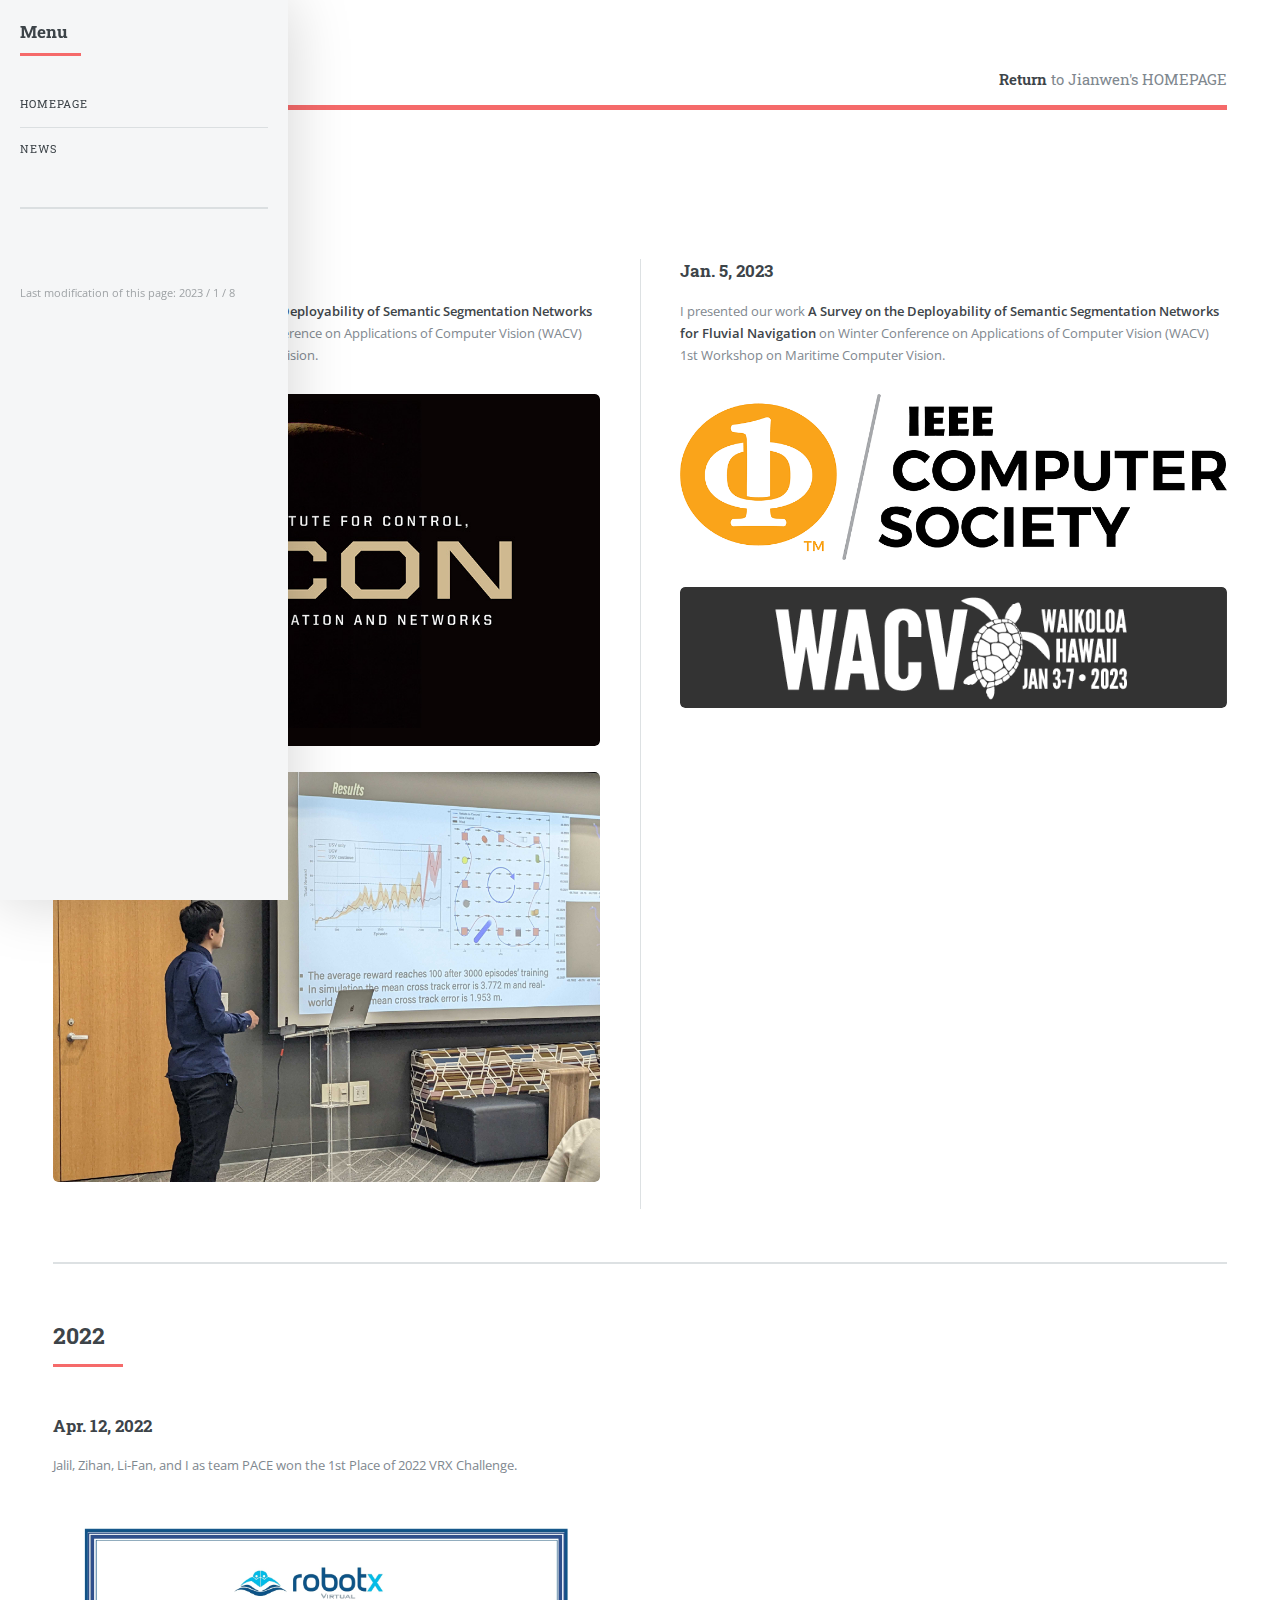
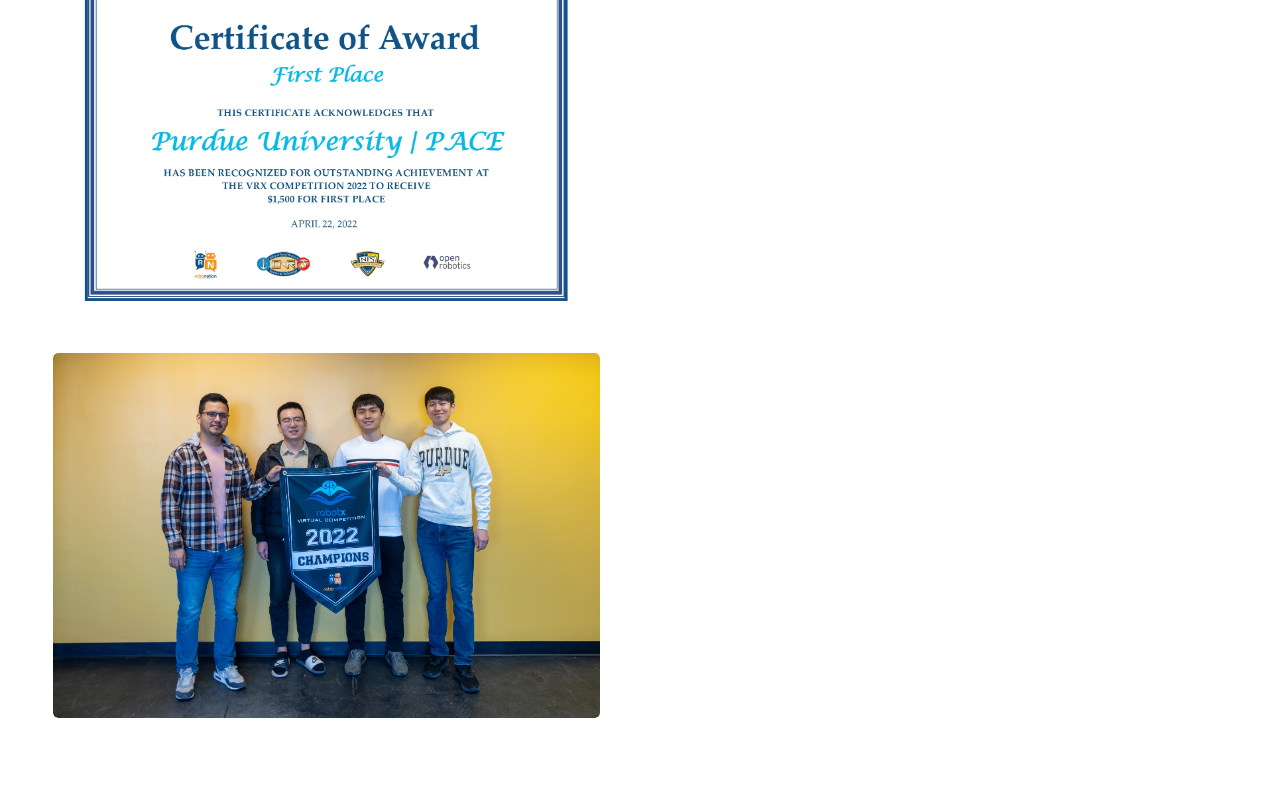
==== news.htm @ 82011226 "correct ul" ====
<!DOCTYPE html>
<html><head><meta http-equiv="Content-Type" content="text/html; charset=UTF-8">
	<!-- Global site tag (gtag.js) - Google Analytics -->
	<script>
		window.dataLayer = window.dataLayer || [];

		function gtag() {
			dataLayer.push(arguments);
		}
		gtag('js', new Date());

		gtag('config', 'UA-85426991-3');
	</script>

	<title>Jianwen Li's Recent News</title>
    <meta content="Jianwen Li" name="author">
    <meta content="Jianwen Li" name="keywords">
    <meta content="BlueGriffon wysiwyg editor" name="generator">
	<meta name="viewport" content="width=device-width, initial-scale=1, user-scalable=no">
	<link rel="stylesheet" href="Attachments/main.css">
	<link rel="stylesheet" href="Attachments/academicons.css">
	<link href="https://fonts.googleapis.com/icon?family=Material+Icons" rel="stylesheet">
	<link rel="stylesheet" href="assets/css/main.css" />
<script type="text/javascript" charset="utf-8" async="" src="Attachments/timeline.js"></script></head>

<body class="">

	<!-- Wrapper -->
	<div id="wrapper">

		<!-- Main -->
		<div id="main">
			<div class="inner">

				<!-- Header -->
				<header id="header">
					<a class="logo"><strong>RECENT NEWS</strong></a> <a align="right" href="https://lijianwen1997.github.io" class="logo"><strong>Return</strong> to Jianwen's HOMEPAGE</a>
				</header>

				<!-- Section -->
								<section>
								<header class="major">
										<h2>2023</h2>
									</header>
									<div class="posts">
										<article>
											<h3>Feb. 23, 2023</h3>
											I presented our work <strong>A Survey on the Deployability of Semantic Segmentation Networks for Fluvial Navigation</strong> on Winter Conference on Applications of Computer Vision (WACV) 1st Workshop on Maritime Computer Vision.</p>
<!--											<a href="https://www.thecvf.com/" class="image"><img src="images/cvf_.jpg" alt="" style="width:200px;height:130px;" /></a>-->
											<a href="https://www.computer.org/" class="image"><img src="images/ICON.jpg" alt="" /></a>
											<a href="https://wacv2023.thecvf.com/" class="image"><img src="images/ICON23.jpg" alt="" /></a>
										</article>

										<article>
											<h3>Jan. 5, 2023</h3>
											I presented our work <strong>A Survey on the Deployability of Semantic Segmentation Networks for Fluvial Navigation</strong> on Winter Conference on Applications of Computer Vision (WACV) 1st Workshop on Maritime Computer Vision.</p>
<!--											<a href="https://www.thecvf.com/" class="image"><img src="images/cvf_.jpg" alt="" style="width:200px;height:130px;" /></a>-->
											<a href="https://www.computer.org/" class="image"><img src="images/ieee_cs_.png" alt="" /></a>
											<a href="https://wacv2023.thecvf.com/" class="image"><img src="images/WACV_Hawaii23.png" alt="" /></a>
										</article>
								</section>
								<section>
								<header class="major">
										<h2>2022</h2>
									</header>
									<div class="posts">
										<article>
											<h3>Apr. 12, 2022</h3>
											Jalil, Zihan, Li-Fan, and I as team PACE won the 1st Place of 2022 VRX Challenge.</p>
											<a href="#" class="image"><img src="images/Certificates_VRX22.jpg" alt="" /></a>
											<a href="#" class="image"><img src="images/VRX_group.jpg" alt="" /></a>
										</article>
								</section>
			</div>
		</div>

		<!-- Sidebar -->
		<div id="sidebar">
			<div class="inner">

				<!-- Menu -->
				<nav id="menu">
					<header class="major">
						<h2>Menu</h2>
					</header>
					<ul>
						<li><a href="https://ziranw.github.io/">Homepage</a></li>
						<li><a href="https://ziranw.github.io/news.htm">News</a></li>
					</ul>
				</nav>

				<!-- Section -->
				<section>

						<!-- Footer -->
						<footer id="footer">
							<a href="https://scholar.google.com/citations?user=hdKpuOEAAAAJ&hl=en" class="icon fa-graduation-cap" style="font-size:20px;color:gray"><span class="label"></span></a>
							<a href="https://www.linkedin.com/in/ziran-wang-8522468a/" class="icon fa-linkedin-square" style="font-size:20px;color:gray"><span class="label"></span></a>
							<a href="https://github.com/ziranw" class="icon fa-github" aria-hidden="true" style="font-size:20px;color:gray"></a>
							<p class="copyright">Last modification of this page: 2023 / 1 / 8</p>
<!--							<a href="https://info.flagcounter.com/SQnO"><img src="https://s01.flagcounter.com/count2/SQnO/bg_F5F5F5/txt_7A7A7A/border_F5F5F5/columns_3/maxflags_250/viewers_Visitors+to+this+page/labels_0/pageviews_1/flags_0/percent_0/" alt="Flag Counter" border="0"></a>&lt;!&ndash; 						<hr style="width: 100%; height: 2px; color: black;">-->
<!--							<span style="float:left">-->
<!--							<a href="http://s05.flagcounter.com/more/L2X"><img src="Attachments/saved_resource" alt="Flag Counter" border="0"></a>-->
<!--							</span> &ndash;&gt;-->
						</footer>
					</div>
				</section>
			</div>
		</div>
	</div>

<!--	&lt;!&ndash; Scripts &ndash;&gt;-->
<!--	<script src="Attachments/jquery.min.js"></script>-->
<!--	<script src="Attachments/skel.min.js"></script>-->
<!--	<script src="Attachments/util.js"></script>-->
<!--	<script src="Attachments/main.js"></script>-->
<!--	<script>-->
<!--		(function(i, s, o, g, r, a, m) {-->
<!--			i['GoogleAnalyticsObject'] = r;-->
<!--			i[r] = i[r] || function() {-->
<!--				(i[r].q = i[r].q || []).push(arguments)-->
<!--			}, i[r].l = 1 * new Date();-->
<!--			a = s.createElement(o),-->
<!--				m = s.getElementsByTagName(o)[0];-->
<!--			a.async = 1;-->
<!--			a.src = g;-->
<!--			m.parentNode.insertBefore(a, m)-->
<!--		})(window, document, 'script', 'https://www.google-analytics.com/analytics.js', 'ga');-->

<!--		ga('create', 'UA-85426991-2', 'auto');-->
<!--		ga('send', 'pageview');-->
<!--	</script>-->
---- assets/css/main.css ----
@import url(fontawesome-all.min.css);
@import url("https://fonts.googleapis.com/css?family=Open+Sans:400,600,400italic,600italic|Roboto+Slab:400,700");
/*
	Editorial by HTML5 UP
	html5up.net | @ajlkn
	Free for personal and commercial use under the CCA 3.0 license (html5up.net/license)
*/
html, body, div, span, applet, object,
iframe, h1, h2, h3, h4, h5, h6, p, blockquote,
pre, a, abbr, acronym, address, big, cite,
code, del, dfn, em, img, ins, kbd, q, s, samp,
small, strike, strong, sub, sup, tt, var, b,
u, i, center, dl, dt, dd, ol, ul, li, fieldset,
form, label, legend, table, caption, tbody,
tfoot, thead, tr, th, td, article, aside,
canvas, details, embed, figure, figcaption,
footer, header, hgroup, menu, nav, output, ruby,
section, summary, time, mark, audio, video {
  margin: 0;
  padding: 0;
  border: 0;
  font-size: 100%;
  font: inherit;
  vertical-align: baseline; }

article, aside, details, figcaption, figure,
footer, header, hgroup, menu, nav, section {
  display: block; }

body {
  line-height: 1; }

ol, ul {
  list-style: none; }

blockquote, q {
  quotes: none; }
  blockquote:before, blockquote:after, q:before, q:after {
    content: '';
    content: none; }

table {
  border-collapse: collapse;
  border-spacing: 0; }

body {
  -webkit-text-size-adjust: none; }

mark {
  background-color: transparent;
  color: inherit; }

input::-moz-focus-inner {
  border: 0;
  padding: 0; }

input, select, textarea {
  -moz-appearance: none;
  -webkit-appearance: none;
  -ms-appearance: none;
  appearance: none; }

/* Basic */
@-ms-viewport {
  width: device-width; }

body {
  -ms-overflow-style: scrollbar; }

@media screen and (max-width: 480px) {
  html, body {
    min-width: 320px; } }

html {
  box-sizing: border-box; }

*, *:before, *:after {
  box-sizing: inherit; }

body {
  background: #ffffff; }
  body.is-preload *, body.is-preload *:before, body.is-preload *:after, body.is-resizing *, body.is-resizing *:before, body.is-resizing *:after {
    -moz-animation: none !important;
    -webkit-animation: none !important;
    -ms-animation: none !important;
    animation: none !important;
    -moz-transition: none !important;
    -webkit-transition: none !important;
    -ms-transition: none !important;
    transition: none !important; }

/* Type */
body, input, select, textarea {
  color: #7f888f;
  font-family: "Open Sans", sans-serif;
  font-size: 13pt;
  font-weight: 400;
  line-height: 1.65; }
  @media screen and (max-width: 1680px) {
    body, input, select, textarea {
      font-size: 11pt; } }
  @media screen and (max-width: 1280px) {
    body, input, select, textarea {
      font-size: 10pt; } }
  @media screen and (max-width: 360px) {
    body, input, select, textarea {
      font-size: 9pt; } }

a {
  -moz-transition: color 0.2s ease-in-out, border-bottom-color 0.2s ease-in-out;
  -webkit-transition: color 0.2s ease-in-out, border-bottom-color 0.2s ease-in-out;
  -ms-transition: color 0.2s ease-in-out, border-bottom-color 0.2s ease-in-out;
  transition: color 0.2s ease-in-out, border-bottom-color 0.2s ease-in-out;
  border-bottom: dotted 1px;
  color: #f56a6a;
  text-decoration: none; }
  a:hover {
    border-bottom-color: #f56a6a;
    color: #f56a6a !important; }
    a:hover strong {
      color: inherit; }

strong, b {
  color: #3d4449;
  font-weight: 600; }

em, i {
  font-style: italic; }

p {
  margin: 0 0 2em 0; }

h1, h2, h3, h4, h5, h6 {
  color: #3d4449;
  font-family: "Roboto Slab", serif;
  font-weight: 700;
  line-height: 1.5;
  margin: 0 0 1em 0; }
  h1 a, h2 a, h3 a, h4 a, h5 a, h6 a {
    color: inherit;
    text-decoration: none;
    border-bottom: 0; }

h1 {
  font-size: 4em;
  margin: 0 0 0.5em 0;
  line-height: 1.3; }

h2 {
  font-size: 1.75em; }

h3 {
  font-size: 1.25em; }

h4 {
  font-size: 1.1em; }

h5 {
  font-size: 0.9em; }

h6 {
  font-size: 0.7em; }

@media screen and (max-width: 1680px) {
  h1 {
    font-size: 3.5em; } }

@media screen and (max-width: 980px) {
  h1 {
    font-size: 3.25em; } }

@media screen and (max-width: 736px) {
  h1 {
    font-size: 2em;
    line-height: 1.4; }
  h2 {
    font-size: 1.5em; } }

sub {
  font-size: 0.8em;
  position: relative;
  top: 0.5em; }

sup {
  font-size: 0.8em;
  position: relative;
  top: -0.5em; }

blockquote {
  border-left: solid 3px rgba(210, 215, 217, 0.75);
  font-style: italic;
  margin: 0 0 2em 0;
  padding: 0.5em 0 0.5em 2em; }

code {
  background: rgba(230, 235, 237, 0.25);
  border-radius: 0.375em;
  border: solid 1px rgba(210, 215, 217, 0.75);
  font-family: "Courier New", monospace;
  font-size: 0.9em;
  margin: 0 0.25em;
  padding: 0.25em 0.65em; }

pre {
  -webkit-overflow-scrolling: touch;
  font-family: "Courier New", monospace;
  font-size: 0.9em;
  margin: 0 0 2em 0; }
  pre code {
    display: block;
    line-height: 1.75;
    padding: 1em 1.5em;
    overflow-x: auto; }

hr {
  border: 0;
  border-bottom: solid 1px rgba(210, 215, 217, 0.75);
  margin: 2em 0; }
  hr.major {
    margin: 3em 0; }

.align-left {
  text-align: left; }

.align-center {
  text-align: center; }

.align-right {
  text-align: right; }

/* Row */
.row {
  display: flex;
  flex-wrap: wrap;
  box-sizing: border-box;
  align-items: stretch; }
  .row > * {
    box-sizing: border-box; }
  .row.gtr-uniform > * > :last-child {
    margin-bottom: 0; }
  .row.aln-left {
    justify-content: flex-start; }
  .row.aln-center {
    justify-content: center; }
  .row.aln-right {
    justify-content: flex-end; }
  .row.aln-top {
    align-items: flex-start; }
  .row.aln-middle {
    align-items: center; }
  .row.aln-bottom {
    align-items: flex-end; }
  .row > .imp {
    order: -1; }
  .row > .col-1 {
    width: 8.33333%; }
  .row > .off-1 {
    margin-left: 8.33333%; }
  .row > .col-2 {
    width: 16.66667%; }
  .row > .off-2 {
    margin-left: 16.66667%; }
  .row > .col-3 {
    width: 25%; }
  .row > .off-3 {
    margin-left: 25%; }
  .row > .col-4 {
    width: 33.33333%; }
  .row > .off-4 {
    margin-left: 33.33333%; }
  .row > .col-5 {
    width: 41.66667%; }
  .row > .off-5 {
    margin-left: 41.66667%; }
  .row > .col-6 {
    width: 50%; }
  .row > .off-6 {
    margin-left: 50%; }
  .row > .col-7 {
    width: 58.33333%; }
  .row > .off-7 {
    margin-left: 58.33333%; }
  .row > .col-8 {
    width: 66.66667%; }
  .row > .off-8 {
    margin-left: 66.66667%; }
  .row > .col-9 {
    width: 75%; }
  .row > .off-9 {
    margin-left: 75%; }
  .row > .col-10 {
    width: 83.33333%; }
  .row > .off-10 {
    margin-left: 83.33333%; }
  .row > .col-11 {
    width: 91.66667%; }
  .row > .off-11 {
    margin-left: 91.66667%; }
  .row > .col-12 {
    width: 100%; }
  .row > .off-12 {
    margin-left: 100%; }
  .row.gtr-0 {
    margin-top: 0;
    margin-left: 0em; }
    .row.gtr-0 > * {
      padding: 0 0 0 0em; }
    .row.gtr-0.gtr-uniform {
      margin-top: 0em; }
      .row.gtr-0.gtr-uniform > * {
        padding-top: 0em; }
  .row.gtr-25 {
    margin-top: 0;
    margin-left: -0.375em; }
    .row.gtr-25 > * {
      padding: 0 0 0 0.375em; }
    .row.gtr-25.gtr-uniform {
      margin-top: -0.375em; }
      .row.gtr-25.gtr-uniform > * {
        padding-top: 0.375em; }
  .row.gtr-50 {
    margin-top: 0;
    margin-left: -0.75em; }
    .row.gtr-50 > * {
      padding: 0 0 0 0.75em; }
    .row.gtr-50.gtr-uniform {
      margin-top: -0.75em; }
      .row.gtr-50.gtr-uniform > * {
        padding-top: 0.75em; }
  .row {
    margin-top: 0;
    margin-left: -1.5em; }
    .row > * {
      padding: 0 0 0 1.5em; }
    .row.gtr-uniform {
      margin-top: -1.5em; }
      .row.gtr-uniform > * {
        padding-top: 1.5em; }
  .row.gtr-150 {
    margin-top: 0;
    margin-left: -2.25em; }
    .row.gtr-150 > * {
      padding: 0 0 0 2.25em; }
    .row.gtr-150.gtr-uniform {
      margin-top: -2.25em; }
      .row.gtr-150.gtr-uniform > * {
        padding-top: 2.25em; }
  .row.gtr-200 {
    margin-top: 0;
    margin-left: -3em; }
    .row.gtr-200 > * {
      padding: 0 0 0 3em; }
    .row.gtr-200.gtr-uniform {
      margin-top: -3em; }
      .row.gtr-200.gtr-uniform > * {
        padding-top: 3em; }
  @media screen and (max-width: 1680px) {
    .row {
      display: flex;
      flex-wrap: wrap;
      box-sizing: border-box;
      align-items: stretch; }
      .row > * {
        box-sizing: border-box; }
      .row.gtr-uniform > * > :last-child {
        margin-bottom: 0; }
      .row.aln-left {
        justify-content: flex-start; }
      .row.aln-center {
        justify-content: center; }
      .row.aln-right {
        justify-content: flex-end; }
      .row.aln-top {
        align-items: flex-start; }
      .row.aln-middle {
        align-items: center; }
      .row.aln-bottom {
        align-items: flex-end; }
      .row > .imp-xlarge {
        order: -1; }
      .row > .col-1-xlarge {
        width: 8.33333%; }
      .row > .off-1-xlarge {
        margin-left: 8.33333%; }
      .row > .col-2-xlarge {
        width: 16.66667%; }
      .row > .off-2-xlarge {
        margin-left: 16.66667%; }
      .row > .col-3-xlarge {
        width: 25%; }
      .row > .off-3-xlarge {
        margin-left: 25%; }
      .row > .col-4-xlarge {
        width: 33.33333%; }
      .row > .off-4-xlarge {
        margin-left: 33.33333%; }
      .row > .col-5-xlarge {
        width: 41.66667%; }
      .row > .off-5-xlarge {
        margin-left: 41.66667%; }
      .row > .col-6-xlarge {
        width: 50%; }
      .row > .off-6-xlarge {
        margin-left: 50%; }
      .row > .col-7-xlarge {
        width: 58.33333%; }
      .row > .off-7-xlarge {
        margin-left: 58.33333%; }
      .row > .col-8-xlarge {
        width: 66.66667%; }
      .row > .off-8-xlarge {
        margin-left: 66.66667%; }
      .row > .col-9-xlarge {
        width: 75%; }
      .row > .off-9-xlarge {
        margin-left: 75%; }
      .row > .col-10-xlarge {
        width: 83.33333%; }
      .row > .off-10-xlarge {
        margin-left: 83.33333%; }
      .row > .col-11-xlarge {
        width: 91.66667%; }
      .row > .off-11-xlarge {
        margin-left: 91.66667%; }
      .row > .col-12-xlarge {
        width: 100%; }
      .row > .off-12-xlarge {
        margin-left: 100%; }
      .row.gtr-0 {
        margin-top: 0;
        margin-left: 0em; }
        .row.gtr-0 > * {
          padding: 0 0 0 0em; }
        .row.gtr-0.gtr-uniform {
          margin-top: 0em; }
          .row.gtr-0.gtr-uniform > * {
            padding-top: 0em; }
      .row.gtr-25 {
        margin-top: 0;
        margin-left: -0.375em; }
        .row.gtr-25 > * {
          padding: 0 0 0 0.375em; }
        .row.gtr-25.gtr-uniform {
          margin-top: -0.375em; }
          .row.gtr-25.gtr-uniform > * {
            padding-top: 0.375em; }
      .row.gtr-50 {
        margin-top: 0;
        margin-left: -0.75em; }
        .row.gtr-50 > * {
          padding: 0 0 0 0.75em; }
        .row.gtr-50.gtr-uniform {
          margin-top: -0.75em; }
          .row.gtr-50.gtr-uniform > * {
            padding-top: 0.75em; }
      .row {
        margin-top: 0;
        margin-left: -1.5em; }
        .row > * {
          padding: 0 0 0 1.5em; }
        .row.gtr-uniform {
          margin-top: -1.5em; }
          .row.gtr-uniform > * {
            padding-top: 1.5em; }
      .row.gtr-150 {
        margin-top: 0;
        margin-left: -2.25em; }
        .row.gtr-150 > * {
          padding: 0 0 0 2.25em; }
        .row.gtr-150.gtr-uniform {
          margin-top: -2.25em; }
          .row.gtr-150.gtr-uniform > * {
            padding-top: 2.25em; }
      .row.gtr-200 {
        margin-top: 0;
        margin-left: -3em; }
        .row.gtr-200 > * {
          padding: 0 0 0 3em; }
        .row.gtr-200.gtr-uniform {
          margin-top: -3em; }
          .row.gtr-200.gtr-uniform > * {
            padding-top: 3em; } }
  @media screen and (max-width: 1280px) {
    .row {
      display: flex;
      flex-wrap: wrap;
      box-sizing: border-box;
      align-items: stretch; }
      .row > * {
        box-sizing: border-box; }
      .row.gtr-uniform > * > :last-child {
        margin-bottom: 0; }
      .row.aln-left {
        justify-content: flex-start; }
      .row.aln-center {
        justify-content: center; }
      .row.aln-right {
        justify-content: flex-end; }
      .row.aln-top {
        align-items: flex-start; }
      .row.aln-middle {
        align-items: center; }
      .row.aln-bottom {
        align-items: flex-end; }
      .row > .imp-large {
        order: -1; }
      .row > .col-1-large {
        width: 8.33333%; }
      .row > .off-1-large {
        margin-left: 8.33333%; }
      .row > .col-2-large {
        width: 16.66667%; }
      .row > .off-2-large {
        margin-left: 16.66667%; }
      .row > .col-3-large {
        width: 25%; }
      .row > .off-3-large {
        margin-left: 25%; }
      .row > .col-4-large {
        width: 33.33333%; }
      .row > .off-4-large {
        margin-left: 33.33333%; }
      .row > .col-5-large {
        width: 41.66667%; }
      .row > .off-5-large {
        margin-left: 41.66667%; }
      .row > .col-6-large {
        width: 50%; }
      .row > .off-6-large {
        margin-left: 50%; }
      .row > .col-7-large {
        width: 58.33333%; }
      .row > .off-7-large {
        margin-left: 58.33333%; }
      .row > .col-8-large {
        width: 66.66667%; }
      .row > .off-8-large {
        margin-left: 66.66667%; }
      .row > .col-9-large {
        width: 75%; }
      .row > .off-9-large {
        margin-left: 75%; }
      .row > .col-10-large {
        width: 83.33333%; }
      .row > .off-10-large {
        margin-left: 83.33333%; }
      .row > .col-11-large {
        width: 91.66667%; }
      .row > .off-11-large {
        margin-left: 91.66667%; }
      .row > .col-12-large {
        width: 100%; }
      .row > .off-12-large {
        margin-left: 100%; }
      .row.gtr-0 {
        margin-top: 0;
        margin-left: 0em; }
        .row.gtr-0 > * {
          padding: 0 0 0 0em; }
        .row.gtr-0.gtr-uniform {
          margin-top: 0em; }
          .row.gtr-0.gtr-uniform > * {
            padding-top: 0em; }
      .row.gtr-25 {
        margin-top: 0;
        margin-left: -0.375em; }
        .row.gtr-25 > * {
          padding: 0 0 0 0.375em; }
        .row.gtr-25.gtr-uniform {
          margin-top: -0.375em; }
          .row.gtr-25.gtr-uniform > * {
            padding-top: 0.375em; }
      .row.gtr-50 {
        margin-top: 0;
        margin-left: -0.75em; }
        .row.gtr-50 > * {
          padding: 0 0 0 0.75em; }
        .row.gtr-50.gtr-uniform {
          margin-top: -0.75em; }
          .row.gtr-50.gtr-uniform > * {
            padding-top: 0.75em; }
      .row {
        margin-top: 0;
        margin-left: -1.5em; }
        .row > * {
          padding: 0 0 0 1.5em; }
        .row.gtr-uniform {
          margin-top: -1.5em; }
          .row.gtr-uniform > * {
            padding-top: 1.5em; }
      .row.gtr-150 {
        margin-top: 0;
        margin-left: -2.25em; }
        .row.gtr-150 > * {
          padding: 0 0 0 2.25em; }
        .row.gtr-150.gtr-uniform {
          margin-top: -2.25em; }
          .row.gtr-150.gtr-uniform > * {
            padding-top: 2.25em; }
      .row.gtr-200 {
        margin-top: 0;
        margin-left: -3em; }
        .row.gtr-200 > * {
          padding: 0 0 0 3em; }
        .row.gtr-200.gtr-uniform {
          margin-top: -3em; }
          .row.gtr-200.gtr-uniform > * {
            padding-top: 3em; } }
  @media screen and (max-width: 980px) {
    .row {
      display: flex;
      flex-wrap: wrap;
      box-sizing: border-box;
      align-items: stretch; }
      .row > * {
        box-sizing: border-box; }
      .row.gtr-uniform > * > :last-child {
        margin-bottom: 0; }
      .row.aln-left {
        justify-content: flex-start; }
      .row.aln-center {
        justify-content: center; }
      .row.aln-right {
        justify-content: flex-end; }
      .row.aln-top {
        align-items: flex-start; }
      .row.aln-middle {
        align-items: center; }
      .row.aln-bottom {
        align-items: flex-end; }
      .row > .imp-medium {
        order: -1; }
      .row > .col-1-medium {
        width: 8.33333%; }
      .row > .off-1-medium {
        margin-left: 8.33333%; }
      .row > .col-2-medium {
        width: 16.66667%; }
      .row > .off-2-medium {
        margin-left: 16.66667%; }
      .row > .col-3-medium {
        width: 25%; }
      .row > .off-3-medium {
        margin-left: 25%; }
      .row > .col-4-medium {
        width: 33.33333%; }
      .row > .off-4-medium {
        margin-left: 33.33333%; }
      .row > .col-5-medium {
        width: 41.66667%; }
      .row > .off-5-medium {
        margin-left: 41.66667%; }
      .row > .col-6-medium {
        width: 50%; }
      .row > .off-6-medium {
        margin-left: 50%; }
      .row > .col-7-medium {
        width: 58.33333%; }
      .row > .off-7-medium {
        margin-left: 58.33333%; }
      .row > .col-8-medium {
        width: 66.66667%; }
      .row > .off-8-medium {
        margin-left: 66.66667%; }
      .row > .col-9-medium {
        width: 75%; }
      .row > .off-9-medium {
        margin-left: 75%; }
      .row > .col-10-medium {
        width: 83.33333%; }
      .row > .off-10-medium {
        margin-left: 83.33333%; }
      .row > .col-11-medium {
        width: 91.66667%; }
      .row > .off-11-medium {
        margin-left: 91.66667%; }
      .row > .col-12-medium {
        width: 100%; }
      .row > .off-12-medium {
        margin-left: 100%; }
      .row.gtr-0 {
        margin-top: 0;
        margin-left: 0em; }
        .row.gtr-0 > * {
          padding: 0 0 0 0em; }
        .row.gtr-0.gtr-uniform {
          margin-top: 0em; }
          .row.gtr-0.gtr-uniform > * {
            padding-top: 0em; }
      .row.gtr-25 {
        margin-top: 0;
        margin-left: -0.375em; }
        .row.gtr-25 > * {
          padding: 0 0 0 0.375em; }
        .row.gtr-25.gtr-uniform {
          margin-top: -0.375em; }
          .row.gtr-25.gtr-uniform > * {
            padding-top: 0.375em; }
      .row.gtr-50 {
        margin-top: 0;
        margin-left: -0.75em; }
        .row.gtr-50 > * {
          padding: 0 0 0 0.75em; }
        .row.gtr-50.gtr-uniform {
          margin-top: -0.75em; }
          .row.gtr-50.gtr-uniform > * {
            padding-top: 0.75em; }
      .row {
        margin-top: 0;
        margin-left: -1.5em; }
        .row > * {
          padding: 0 0 0 1.5em; }
        .row.gtr-uniform {
          margin-top: -1.5em; }
          .row.gtr-uniform > * {
            padding-top: 1.5em; }
      .row.gtr-150 {
        margin-top: 0;
        margin-left: -2.25em; }
        .row.gtr-150 > * {
          padding: 0 0 0 2.25em; }
        .row.gtr-150.gtr-uniform {
          margin-top: -2.25em; }
          .row.gtr-150.gtr-uniform > * {
            padding-top: 2.25em; }
      .row.gtr-200 {
        margin-top: 0;
        margin-left: -3em; }
        .row.gtr-200 > * {
          padding: 0 0 0 3em; }
        .row.gtr-200.gtr-uniform {
          margin-top: -3em; }
          .row.gtr-200.gtr-uniform > * {
            padding-top: 3em; } }
  @media screen and (max-width: 736px) {
    .row {
      display: flex;
      flex-wrap: wrap;
      box-sizing: border-box;
      align-items: stretch; }
      .row > * {
        box-sizing: border-box; }
      .row.gtr-uniform > * > :last-child {
        margin-bottom: 0; }
      .row.aln-left {
        justify-content: flex-start; }
      .row.aln-center {
        justify-content: center; }
      .row.aln-right {
        justify-content: flex-end; }
      .row.aln-top {
        align-items: flex-start; }
      .row.aln-middle {
        align-items: center; }
      .row.aln-bottom {
        align-items: flex-end; }
      .row > .imp-small {
        order: -1; }
      .row > .col-1-small {
        width: 8.33333%; }
      .row > .off-1-small {
        margin-left: 8.33333%; }
      .row > .col-2-small {
        width: 16.66667%; }
      .row > .off-2-small {
        margin-left: 16.66667%; }
      .row > .col-3-small {
        width: 25%; }
      .row > .off-3-small {
        margin-left: 25%; }
      .row > .col-4-small {
        width: 33.33333%; }
      .row > .off-4-small {
        margin-left: 33.33333%; }
      .row > .col-5-small {
        width: 41.66667%; }
      .row > .off-5-small {
        margin-left: 41.66667%; }
      .row > .col-6-small {
        width: 50%; }
      .row > .off-6-small {
        margin-left: 50%; }
      .row > .col-7-small {
        width: 58.33333%; }
      .row > .off-7-small {
        margin-left: 58.33333%; }
      .row > .col-8-small {
        width: 66.66667%; }
      .row > .off-8-small {
        margin-left: 66.66667%; }
      .row > .col-9-small {
        width: 75%; }
      .row > .off-9-small {
        margin-left: 75%; }
      .row > .col-10-small {
        width: 83.33333%; }
      .row > .off-10-small {
        margin-left: 83.33333%; }
      .row > .col-11-small {
        width: 91.66667%; }
      .row > .off-11-small {
        margin-left: 91.66667%; }
      .row > .col-12-small {
        width: 100%; }
      .row > .off-12-small {
        margin-left: 100%; }
      .row.gtr-0 {
        margin-top: 0;
        margin-left: 0em; }
        .row.gtr-0 > * {
          padding: 0 0 0 0em; }
        .row.gtr-0.gtr-uniform {
          margin-top: 0em; }
          .row.gtr-0.gtr-uniform > * {
            padding-top: 0em; }
      .row.gtr-25 {
        margin-top: 0;
        margin-left: -0.375em; }
        .row.gtr-25 > * {
          padding: 0 0 0 0.375em; }
        .row.gtr-25.gtr-uniform {
          margin-top: -0.375em; }
          .row.gtr-25.gtr-uniform > * {
            padding-top: 0.375em; }
      .row.gtr-50 {
        margin-top: 0;
        margin-left: -0.75em; }
        .row.gtr-50 > * {
          padding: 0 0 0 0.75em; }
        .row.gtr-50.gtr-uniform {
          margin-top: -0.75em; }
          .row.gtr-50.gtr-uniform > * {
            padding-top: 0.75em; }
      .row {
        margin-top: 0;
        margin-left: -1.5em; }
        .row > * {
          padding: 0 0 0 1.5em; }
        .row.gtr-uniform {
          margin-top: -1.5em; }
          .row.gtr-uniform > * {
            padding-top: 1.5em; }
      .row.gtr-150 {
        margin-top: 0;
        margin-left: -2.25em; }
        .row.gtr-150 > * {
          padding: 0 0 0 2.25em; }
        .row.gtr-150.gtr-uniform {
          margin-top: -2.25em; }
          .row.gtr-150.gtr-uniform > * {
            padding-top: 2.25em; }
      .row.gtr-200 {
        margin-top: 0;
        margin-left: -3em; }
        .row.gtr-200 > * {
          padding: 0 0 0 3em; }
        .row.gtr-200.gtr-uniform {
          margin-top: -3em; }
          .row.gtr-200.gtr-uniform > * {
            padding-top: 3em; } }
  @media screen and (max-width: 480px) {
    .row {
      display: flex;
      flex-wrap: wrap;
      box-sizing: border-box;
      align-items: stretch; }
      .row > * {
        box-sizing: border-box; }
      .row.gtr-uniform > * > :last-child {
        margin-bottom: 0; }
      .row.aln-left {
        justify-content: flex-start; }
      .row.aln-center {
        justify-content: center; }
      .row.aln-right {
        justify-content: flex-end; }
      .row.aln-top {
        align-items: flex-start; }
      .row.aln-middle {
        align-items: center; }
      .row.aln-bottom {
        align-items: flex-end; }
      .row > .imp-xsmall {
        order: -1; }
      .row > .col-1-xsmall {
        width: 8.33333%; }
      .row > .off-1-xsmall {
        margin-left: 8.33333%; }
      .row > .col-2-xsmall {
        width: 16.66667%; }
      .row > .off-2-xsmall {
        margin-left: 16.66667%; }
      .row > .col-3-xsmall {
        width: 25%; }
      .row > .off-3-xsmall {
        margin-left: 25%; }
      .row > .col-4-xsmall {
        width: 33.33333%; }
      .row > .off-4-xsmall {
        margin-left: 33.33333%; }
      .row > .col-5-xsmall {
        width: 41.66667%; }
      .row > .off-5-xsmall {
        margin-left: 41.66667%; }
      .row > .col-6-xsmall {
        width: 50%; }
      .row > .off-6-xsmall {
        margin-left: 50%; }
      .row > .col-7-xsmall {
        width: 58.33333%; }
      .row > .off-7-xsmall {
        margin-left: 58.33333%; }
      .row > .col-8-xsmall {
        width: 66.66667%; }
      .row > .off-8-xsmall {
        margin-left: 66.66667%; }
      .row > .col-9-xsmall {
        width: 75%; }
      .row > .off-9-xsmall {
        margin-left: 75%; }
      .row > .col-10-xsmall {
        width: 83.33333%; }
      .row > .off-10-xsmall {
        margin-left: 83.33333%; }
      .row > .col-11-xsmall {
        width: 91.66667%; }
      .row > .off-11-xsmall {
        margin-left: 91.66667%; }
      .row > .col-12-xsmall {
        width: 100%; }
      .row > .off-12-xsmall {
        margin-left: 100%; }
      .row.gtr-0 {
        margin-top: 0;
        margin-left: 0em; }
        .row.gtr-0 > * {
          padding: 0 0 0 0em; }
        .row.gtr-0.gtr-uniform {
          margin-top: 0em; }
          .row.gtr-0.gtr-uniform > * {
            padding-top: 0em; }
      .row.gtr-25 {
        margin-top: 0;
        margin-left: -0.375em; }
        .row.gtr-25 > * {
          padding: 0 0 0 0.375em; }
        .row.gtr-25.gtr-uniform {
          margin-top: -0.375em; }
          .row.gtr-25.gtr-uniform > * {
            padding-top: 0.375em; }
      .row.gtr-50 {
        margin-top: 0;
        margin-left: -0.75em; }
        .row.gtr-50 > * {
          padding: 0 0 0 0.75em; }
        .row.gtr-50.gtr-uniform {
          margin-top: -0.75em; }
          .row.gtr-50.gtr-uniform > * {
            padding-top: 0.75em; }
      .row {
        margin-top: 0;
        margin-left: -1.5em; }
        .row > * {
          padding: 0 0 0 1.5em; }
        .row.gtr-uniform {
          margin-top: -1.5em; }
          .row.gtr-uniform > * {
            padding-top: 1.5em; }
      .row.gtr-150 {
        margin-top: 0;
        margin-left: -2.25em; }
        .row.gtr-150 > * {
          padding: 0 0 0 2.25em; }
        .row.gtr-150.gtr-uniform {
          margin-top: -2.25em; }
          .row.gtr-150.gtr-uniform > * {
            padding-top: 2.25em; }
      .row.gtr-200 {
        margin-top: 0;
        margin-left: -3em; }
        .row.gtr-200 > * {
          padding: 0 0 0 3em; }
        .row.gtr-200.gtr-uniform {
          margin-top: -3em; }
          .row.gtr-200.gtr-uniform > * {
            padding-top: 3em; } }

/* Section/Article */
section.special, article.special {
  text-align: center; }

header p {
  font-family: "Roboto Slab", serif;
  font-size: 1em;
  font-weight: 400;
  letter-spacing: 0.075em;
  margin-top: -0.5em;
  text-transform: uppercase; }

header.major > :last-child {
  border-bottom: solid 3px #f56a6a;
  display: inline-block;
  margin: 0 0 2em 0;
  padding: 0 0.75em 0.5em 0; }

header.main > :last-child {
  margin: 0 0 1em 0; }

/* Form */
form {
  margin: 0 0 2em 0; }

label {
  color: #3d4449;
  display: block;
  font-size: 0.9em;
  font-weight: 600;
  margin: 0 0 1em 0; }

input[type="text"],
input[type="password"],
input[type="email"],
input[type="tel"],
input[type="search"],
input[type="url"],
select,
textarea {
  -moz-appearance: none;
  -webkit-appearance: none;
  -ms-appearance: none;
  appearance: none;
  background: #ffffff;
  border-radius: 0.375em;
  border: none;
  border: solid 1px rgba(210, 215, 217, 0.75);
  color: inherit;
  display: block;
  outline: 0;
  padding: 0 1em;
  text-decoration: none;
  width: 100%; }
  input[type="text"]:invalid,
  input[type="password"]:invalid,
  input[type="email"]:invalid,
  input[type="tel"]:invalid,
  input[type="search"]:invalid,
  input[type="url"]:invalid,
  select:invalid,
  textarea:invalid {
    box-shadow: none; }
  input[type="text"]:focus,
  input[type="password"]:focus,
  input[type="email"]:focus,
  input[type="tel"]:focus,
  input[type="search"]:focus,
  input[type="url"]:focus,
  select:focus,
  textarea:focus {
    border-color: #f56a6a;
    box-shadow: 0 0 0 1px #f56a6a; }

select {
  background-image: url("data:image/svg+xml;charset=utf8,%3Csvg xmlns='http://www.w3.org/2000/svg' width='40' height='40' preserveAspectRatio='none' viewBox='0 0 40 40'%3E%3Cpath d='M9.4,12.3l10.4,10.4l10.4-10.4c0.2-0.2,0.5-0.4,0.9-0.4c0.3,0,0.6,0.1,0.9,0.4l3.3,3.3c0.2,0.2,0.4,0.5,0.4,0.9 c0,0.4-0.1,0.6-0.4,0.9L20.7,31.9c-0.2,0.2-0.5,0.4-0.9,0.4c-0.3,0-0.6-0.1-0.9-0.4L4.3,17.3c-0.2-0.2-0.4-0.5-0.4-0.9 c0-0.4,0.1-0.6,0.4-0.9l3.3-3.3c0.2-0.2,0.5-0.4,0.9-0.4S9.1,12.1,9.4,12.3z' fill='rgba(210, 215, 217, 0.75)' /%3E%3C/svg%3E");
  background-size: 1.25em;
  background-repeat: no-repeat;
  background-position: calc(100% - 1em) center;
  height: 2.75em;
  padding-right: 2.75em;
  text-overflow: ellipsis; }
  select option {
    color: #3d4449;
    background: #ffffff; }
  select:focus::-ms-value {
    background-color: transparent; }
  select::-ms-expand {
    display: none; }

input[type="text"],
input[type="password"],
input[type="email"],
input[type="tel"],
input[type="search"],
input[type="url"],
select {
  height: 2.75em; }

textarea {
  padding: 0.75em 1em; }

input[type="checkbox"],
input[type="radio"] {
  -moz-appearance: none;
  -webkit-appearance: none;
  -ms-appearance: none;
  appearance: none;
  display: block;
  float: left;
  margin-right: -2em;
  opacity: 0;
  width: 1em;
  z-index: -1; }
  input[type="checkbox"] + label,
  input[type="radio"] + label {
    text-decoration: none;
    color: #7f888f;
    cursor: pointer;
    display: inline-block;
    font-size: 1em;
    font-weight: 400;
    padding-left: 2.4em;
    padding-right: 0.75em;
    position: relative; }
    input[type="checkbox"] + label:before,
    input[type="radio"] + label:before {
      -moz-osx-font-smoothing: grayscale;
      -webkit-font-smoothing: antialiased;
      display: inline-block;
      font-style: normal;
      font-variant: normal;
      text-rendering: auto;
      line-height: 1;
      text-transform: none !important;
      font-family: 'Font Awesome 5 Free';
      font-weight: 900; }
    input[type="checkbox"] + label:before,
    input[type="radio"] + label:before {
      background: #ffffff;
      border-radius: 0.375em;
      border: solid 1px rgba(210, 215, 217, 0.75);
      content: '';
      display: inline-block;
      font-size: 0.8em;
      height: 2.0625em;
      left: 0;
      line-height: 2.0625em;
      position: absolute;
      text-align: center;
      top: 0;
      width: 2.0625em; }
  input[type="checkbox"]:checked + label:before,
  input[type="radio"]:checked + label:before {
    background: #3d4449;
    border-color: #3d4449;
    color: #ffffff;
    content: '\f00c'; }
  input[type="checkbox"]:focus + label:before,
  input[type="radio"]:focus + label:before {
    border-color: #f56a6a;
    box-shadow: 0 0 0 1px #f56a6a; }

input[type="checkbox"] + label:before {
  border-radius: 0.375em; }

input[type="radio"] + label:before {
  border-radius: 100%; }

::-webkit-input-placeholder {
  color: #9fa3a6 !important;
  opacity: 1.0; }

:-moz-placeholder {
  color: #9fa3a6 !important;
  opacity: 1.0; }

::-moz-placeholder {
  color: #9fa3a6 !important;
  opacity: 1.0; }

:-ms-input-placeholder {
  color: #9fa3a6 !important;
  opacity: 1.0; }

/* Box */
.box {
  border-radius: 0.375em;
  border: solid 1px rgba(210, 215, 217, 0.75);
  margin-bottom: 2em;
  padding: 1.5em; }
  .box > :last-child,
  .box > :last-child > :last-child,
  .box > :last-child > :last-child > :last-child {
    margin-bottom: 0; }
  .box.alt {
    border: 0;
    border-radius: 0;
    padding: 0; }

/* Icon */
.icon {
  text-decoration: none;
  border-bottom: none;
  position: relative; }
  .icon:before {
    -moz-osx-font-smoothing: grayscale;
    -webkit-font-smoothing: antialiased;
    display: inline-block;
    font-style: normal;
    font-variant: normal;
    text-rendering: auto;
    line-height: 1;
    text-transform: none !important;
    font-family: 'Font Awesome 5 Free';
    font-weight: 400; }
  .icon > .label {
    display: none; }
  .icon:before {
    line-height: inherit; }
  .icon.solid:before {
    font-weight: 900; }
  .icon.brands:before {
    font-family: 'Font Awesome 5 Brands'; }

/* Image */
.image {
  border-radius: 0.375em;
  border: 0;
  display: inline-block;
  position: relative; }
  .image img {
    border-radius: 0.375em;
    display: block; }
  .image.left, .image.right {
    max-width: 40%; }
    .image.left img, .image.right img {
      width: 100%; }
  .image.left {
    float: left;
    padding: 0 1.5em 1em 0;
    top: 0.25em; }
  .image.right {
    float: right;
    padding: 0 0 1em 1.5em;
    top: 0.25em; }
  .image.fit {
    display: block;
    margin: 0 0 2em 0;
    width: 100%; }
    .image.fit img {
      width: 100%; }
  .image.main {
    display: block;
    margin: 0 0 3em 0;
    width: 100%; }
    .image.main img {
      width: 100%; }

a.image {
  overflow: hidden; }
  a.image img {
    -moz-transition: -moz-transform 0.2s ease;
    -webkit-transition: -webkit-transform 0.2s ease;
    -ms-transition: -ms-transform 0.2s ease;
    transition: transform 0.2s ease; }
  a.image:hover img {
    -moz-transform: scale(1.075);
    -webkit-transform: scale(1.075);
    -ms-transform: scale(1.075);
    transform: scale(1.075); }

/* List */
ol {
  list-style: decimal;
  margin: 0 0 2em 0;
  padding-left: 1.25em; }
  ol li {
    padding-left: 0.25em; }

ul {
  list-style: disc;
  margin: 0 0 2em 0;
  padding-left: 1em; }
  ul li {
    padding-left: 0.5em; }
  ul.alt {
    list-style: none;
    padding-left: 0; }
    ul.alt li {
      border-top: solid 1px rgba(210, 215, 217, 0.75);
      padding: 0.5em 0; }
      ul.alt li:first-child {
        border-top: 0;
        padding-top: 0; }

dl {
  margin: 0 0 2em 0; }
  dl dt {
    display: block;
    font-weight: 600;
    margin: 0 0 1em 0; }
  dl dd {
    margin-left: 2em; }

/* Actions */
ul.actions {
  display: -moz-flex;
  display: -webkit-flex;
  display: -ms-flex;
  display: flex;
  cursor: default;
  list-style: none;
  margin-left: -1em;
  padding-left: 0; }
  ul.actions li {
    padding: 0 0 0 1em;
    vertical-align: middle; }
  ul.actions.special {
    -moz-justify-content: center;
    -webkit-justify-content: center;
    -ms-justify-content: center;
    justify-content: center;
    width: 100%;
    margin-left: 0; }
    ul.actions.special li:first-child {
      padding-left: 0; }
  ul.actions.stacked {
    -moz-flex-direction: column;
    -webkit-flex-direction: column;
    -ms-flex-direction: column;
    flex-direction: column;
    margin-left: 0; }
    ul.actions.stacked li {
      padding: 1.3em 0 0 0; }
      ul.actions.stacked li:first-child {
        padding-top: 0; }
  ul.actions.fit {
    width: calc(100% + 1em); }
    ul.actions.fit li {
      -moz-flex-grow: 1;
      -webkit-flex-grow: 1;
      -ms-flex-grow: 1;
      flex-grow: 1;
      -moz-flex-shrink: 1;
      -webkit-flex-shrink: 1;
      -ms-flex-shrink: 1;
      flex-shrink: 1;
      width: 100%; }
      ul.actions.fit li > * {
        width: 100%; }
    ul.actions.fit.stacked {
      width: 100%; }

/* Icons */
ul.icons {
  cursor: default;
  list-style: none;
  padding-left: 0; }
  ul.icons li {
    display: inline-block;
    padding: 0 1em 0 0; }
    ul.icons li:last-child {
      padding-right: 0; }
    ul.icons li .icon {
      color: inherit; }
      ul.icons li .icon:before {
        font-size: 1.25em; }

/* Contact */
ul.contact {
  list-style: none;
  padding: 0; }
  ul.contact li {
    text-decoration: none;
    border-top: solid 1px rgba(210, 215, 217, 0.75);
    margin: 1.5em 0 0 0;
    padding: 1.5em 0 0 3em;
    position: relative; }
    ul.contact li:before {
      -moz-osx-font-smoothing: grayscale;
      -webkit-font-smoothing: antialiased;
      display: inline-block;
      font-style: normal;
      font-variant: normal;
      text-rendering: auto;
      line-height: 1;
      text-transform: none !important;
      font-family: 'Font Awesome 5 Free';
      font-weight: 400; }
    ul.contact li:before {
      color: #f56a6a;
      display: inline-block;
      font-size: 1.5em;
      height: 1.125em;
      left: 0;
      line-height: 1.125em;
      position: absolute;
      text-align: center;
      top: 1em;
      width: 1.5em; }
    ul.contact li:first-child {
      border-top: 0;
      margin-top: 0;
      padding-top: 0; }
      ul.contact li:first-child:before {
        top: 0; }
    ul.contact li a {
      color: inherit; }

/* Pagination */
ul.pagination {
  cursor: default;
  list-style: none;
  padding-left: 0; }
  ul.pagination li {
    display: inline-block;
    padding-left: 0;
    vertical-align: middle; }
    ul.pagination li > .page {
      -moz-transition: background-color 0.2s ease-in-out, color 0.2s ease-in-out;
      -webkit-transition: background-color 0.2s ease-in-out, color 0.2s ease-in-out;
      -ms-transition: background-color 0.2s ease-in-out, color 0.2s ease-in-out;
      transition: background-color 0.2s ease-in-out, color 0.2s ease-in-out;
      border-bottom: 0;
      border-radius: 0.375em;
      display: inline-block;
      font-size: 0.8em;
      font-weight: 600;
      height: 2em;
      line-height: 2em;
      margin: 0 0.125em;
      min-width: 2em;
      padding: 0 0.5em;
      text-align: center; }
      ul.pagination li > .page.active {
        background-color: #f56a6a;
        color: #ffffff !important; }
        ul.pagination li > .page.active:hover {
          background-color: #f67878; }
        ul.pagination li > .page.active:active {
          background-color: #f45c5c; }
    ul.pagination li:first-child {
      padding-right: 0.75em; }
    ul.pagination li:last-child {
      padding-left: 0.75em; }
  @media screen and (max-width: 480px) {
    ul.pagination li:nth-child(n+2):nth-last-child(n+2) {
      display: none; }
    ul.pagination li:first-child {
      padding-right: 0; } }

/* Table */
.table-wrapper {
  -webkit-overflow-scrolling: touch;
  overflow-x: auto; }

table {
  margin: 0 0 2em 0;
  width: 100%; }
  table tbody tr {
    border: solid 1px rgba(210, 215, 217, 0.75);
    border-left: 0;
    border-right: 0; }
    table tbody tr:nth-child(2n + 1) {
      background-color: rgba(230, 235, 237, 0.25); }
  table td {
    padding: 0.75em 0.75em; }
  table th {
    color: #3d4449;
    font-size: 0.9em;
    font-weight: 600;
    padding: 0 0.75em 0.75em 0.75em;
    text-align: left; }
  table thead {
    border-bottom: solid 2px rgba(210, 215, 217, 0.75); }
  table tfoot {
    border-top: solid 2px rgba(210, 215, 217, 0.75); }
  table.alt {
    border-collapse: separate; }
    table.alt tbody tr td {
      border: solid 1px rgba(210, 215, 217, 0.75);
      border-left-width: 0;
      border-top-width: 0; }
      table.alt tbody tr td:first-child {
        border-left-width: 1px; }
    table.alt tbody tr:first-child td {
      border-top-width: 1px; }
    table.alt thead {
      border-bottom: 0; }
    table.alt tfoot {
      border-top: 0; }

/* Button */
input[type="submit"],
input[type="reset"],
input[type="button"],
button,
.button {
  -moz-appearance: none;
  -webkit-appearance: none;
  -ms-appearance: none;
  appearance: none;
  -moz-transition: background-color 0.2s ease-in-out, color 0.2s ease-in-out;
  -webkit-transition: background-color 0.2s ease-in-out, color 0.2s ease-in-out;
  -ms-transition: background-color 0.2s ease-in-out, color 0.2s ease-in-out;
  transition: background-color 0.2s ease-in-out, color 0.2s ease-in-out;
  background-color: transparent;
  border-radius: 0.375em;
  border: 0;
  box-shadow: inset 0 0 0 2px #f56a6a;
  color: #f56a6a !important;
  cursor: pointer;
  display: inline-block;
  font-family: "Roboto Slab", serif;
  font-size: 0.8em;
  font-weight: 700;
  height: 3.5em;
  letter-spacing: 0.075em;
  line-height: 3.5em;
  padding: 0 2.25em;
  text-align: center;
  text-decoration: none;
  text-transform: uppercase;
  white-space: nowrap; }
  input[type="submit"]:hover,
  input[type="reset"]:hover,
  input[type="button"]:hover,
  button:hover,
  .button:hover {
    background-color: rgba(245, 106, 106, 0.05); }
  input[type="submit"]:active,
  input[type="reset"]:active,
  input[type="button"]:active,
  button:active,
  .button:active {
    background-color: rgba(245, 106, 106, 0.15); }
  input[type="submit"].icon:before,
  input[type="reset"].icon:before,
  input[type="button"].icon:before,
  button.icon:before,
  .button.icon:before {
    margin-right: 0.5em; }
  input[type="submit"].fit,
  input[type="reset"].fit,
  input[type="button"].fit,
  button.fit,
  .button.fit {
    width: 100%; }
  input[type="submit"].small,
  input[type="reset"].small,
  input[type="button"].small,
  button.small,
  .button.small {
    font-size: 0.6em; }
  input[type="submit"].large,
  input[type="reset"].large,
  input[type="button"].large,
  button.large,
  .button.large {
    font-size: 1em;
    height: 3.65em;
    line-height: 3.65em; }
  input[type="submit"].primary,
  input[type="reset"].primary,
  input[type="button"].primary,
  button.primary,
  .button.primary {
    background-color: #f56a6a;
    box-shadow: none;
    color: #ffffff !important; }
    input[type="submit"].primary:hover,
    input[type="reset"].primary:hover,
    input[type="button"].primary:hover,
    button.primary:hover,
    .button.primary:hover {
      background-color: #f67878; }
    input[type="submit"].primary:active,
    input[type="reset"].primary:active,
    input[type="button"].primary:active,
    button.primary:active,
    .button.primary:active {
      background-color: #f45c5c; }
  input[type="submit"].disabled, input[type="submit"]:disabled,
  input[type="reset"].disabled,
  input[type="reset"]:disabled,
  input[type="button"].disabled,
  input[type="button"]:disabled,
  button.disabled,
  button:disabled,
  .button.disabled,
  .button:disabled {
    pointer-events: none;
    opacity: 0.25; }

/* Mini Posts */
.mini-posts article {
  border-top: solid 1px rgba(210, 215, 217, 0.75);
  margin-top: 2em;
  padding-top: 2em; }
  .mini-posts article .image {
    display: block;
    margin: 0 0 1.5em 0; }
    .mini-posts article .image img {
      display: block;
      width: 100%; }
  .mini-posts article:first-child {
    border-top: 0;
    margin-top: 0;
    padding-top: 0; }

/* Features */
.features {
  display: -moz-flex;
  display: -webkit-flex;
  display: -ms-flex;
  display: flex;
  -moz-flex-wrap: wrap;
  -webkit-flex-wrap: wrap;
  -ms-flex-wrap: wrap;
  flex-wrap: wrap;
  margin: 0 0 2em -3em;
  width: calc(100% + 3em); }
  .features article {
    -moz-align-items: center;
    -webkit-align-items: center;
    -ms-align-items: center;
    align-items: center;
    display: -moz-flex;
    display: -webkit-flex;
    display: -ms-flex;
    display: flex;
    margin: 0 0 3em 3em;
    position: relative;
    width: calc(50% - 3em); }
    .features article:nth-child(2n - 1) {
      margin-right: 1.5em; }
    .features article:nth-child(2n) {
      margin-left: 1.5em; }
    .features article:nth-last-child(1), .features article:nth-last-child(2) {
      margin-bottom: 0; }
    .features article .icon {
      -moz-flex-grow: 0;
      -webkit-flex-grow: 0;
      -ms-flex-grow: 0;
      flex-grow: 0;
      -moz-flex-shrink: 0;
      -webkit-flex-shrink: 0;
      -ms-flex-shrink: 0;
      flex-shrink: 0;
      display: block;
      height: 10em;
      line-height: 10em;
      margin: 0 2em 0 0;
      text-align: center;
      width: 10em; }
      .features article .icon:before {
        color: #f56a6a;
        font-size: 2.75rem;
        position: relative;
        top: 0.05em; }
      .features article .icon:after {
        -moz-transform: rotate(45deg);
        -webkit-transform: rotate(45deg);
        -ms-transform: rotate(45deg);
        transform: rotate(45deg);
        border-radius: 0.25rem;
        border: solid 2px rgba(210, 215, 217, 0.75);
        content: '';
        display: block;
        height: 7em;
        left: 50%;
        margin: -3.5em 0 0 -3.5em;
        position: absolute;
        top: 50%;
        width: 7em; }
    .features article .content {
      -moz-flex-grow: 1;
      -webkit-flex-grow: 1;
      -ms-flex-grow: 1;
      flex-grow: 1;
      -moz-flex-shrink: 1;
      -webkit-flex-shrink: 1;
      -ms-flex-shrink: 1;
      flex-shrink: 1;
      width: 100%; }
      .features article .content > :last-child {
        margin-bottom: 0; }
  @media screen and (max-width: 980px) {
    .features {
      margin: 0 0 2em 0;
      width: 100%; }
      .features article {
        margin: 0 0 3em 0;
        width: 100%; }
        .features article:nth-child(2n - 1) {
          margin-right: 0; }
        .features article:nth-child(2n) {
          margin-left: 0; }
        .features article:nth-last-child(1), .features article:nth-last-child(2) {
          margin-bottom: 3em; }
        .features article:last-child {
          margin-bottom: 0; }
        .features article .icon {
          height: 8em;
          line-height: 8em;
          width: 8em; }
          .features article .icon:before {
            font-size: 2.25rem; }
          .features article .icon:after {
            height: 6em;
            margin: -3em 0 0 -3em;
            width: 6em; } }
  @media screen and (max-width: 480px) {
    .features article {
      -moz-flex-direction: column;
      -webkit-flex-direction: column;
      -ms-flex-direction: column;
      flex-direction: column;
      -moz-align-items: -moz-flex-start;
      -webkit-align-items: -webkit-flex-start;
      -ms-align-items: -ms-flex-start;
      align-items: flex-start; }
      .features article .icon {
        height: 6em;
        line-height: 6em;
        margin: 0 0 1.5em 0;
        width: 6em; }
        .features article .icon:before {
          font-size: 1.5rem; }
        .features article .icon:after {
          height: 4em;
          margin: -2em 0 0 -2em;
          width: 4em; } }
  @media screen and (max-width: 480px) {
    .features article .icon:before {
      font-size: 1.25rem; } }

/* Posts */
.posts {
  display: -moz-flex;
  display: -webkit-flex;
  display: -ms-flex;
  display: flex;
  -moz-flex-wrap: wrap;
  -webkit-flex-wrap: wrap;
  -ms-flex-wrap: wrap;
  flex-wrap: wrap;
  margin: 0 0 2em -6em;
  width: calc(100% + 6em); }
  .posts article {
    -moz-flex-grow: 0;
    -webkit-flex-grow: 0;
    -ms-flex-grow: 0;
    flex-grow: 0;
    -moz-flex-shrink: 1;
    -webkit-flex-shrink: 1;
    -ms-flex-shrink: 1;
    flex-shrink: 1;
    margin: 0 0 6em 6em;
    position: relative;
    width: calc(33.33333% - 6em); }
    .posts article:before {
      background: rgba(210, 215, 217, 0.75);
      content: '';
      display: block;
      height: calc(100% + 6em);
      left: -3em;
      position: absolute;
      top: 0;
      width: 1px; }
    .posts article:after {
      background: rgba(210, 215, 217, 0.75);
      bottom: -3em;
      content: '';
      display: block;
      height: 1px;
      position: absolute;
      right: 0;
      width: calc(100% + 6em); }
    .posts article > :last-child {
      margin-bottom: 0; }
    .posts article .image {
      display: block;
      margin: 0 0 2em 0; }
      .posts article .image img {
        display: block;
        width: 100%; }
  @media screen and (min-width: 1681px) {
    .posts article:nth-child(3n + 1):before {
      display: none; }
    .posts article:nth-child(3n + 1):after {
      width: 100%; }
    .posts article:nth-last-child(1), .posts article:nth-last-child(2), .posts article:nth-last-child(3) {
      margin-bottom: 0; }
      .posts article:nth-last-child(1):before, .posts article:nth-last-child(2):before, .posts article:nth-last-child(3):before {
        height: 100%; }
      .posts article:nth-last-child(1):after, .posts article:nth-last-child(2):after, .posts article:nth-last-child(3):after {
        display: none; } }
  @media screen and (max-width: 1680px) {
    .posts article {
      width: calc(50% - 6em); }
      .posts article:nth-last-child(3) {
        margin-bottom: 6em; } }
  @media screen and (min-width: 481px) and (max-width: 1680px) {
    .posts article:nth-child(2n + 1):before {
      display: none; }
    .posts article:nth-child(2n + 1):after {
      width: 100%; }
    .posts article:nth-last-child(1), .posts article:nth-last-child(2) {
      margin-bottom: 0; }
      .posts article:nth-last-child(1):before, .posts article:nth-last-child(2):before {
        height: 100%; }
      .posts article:nth-last-child(1):after, .posts article:nth-last-child(2):after {
        display: none; } }
  @media screen and (max-width: 736px) {
    .posts {
      margin: 0 0 2em -4.5em;
      width: calc(100% + 4.5em); }
      .posts article {
        margin: 0 0 4.5em 4.5em;
        width: calc(50% - 4.5em); }
        .posts article:before {
          height: calc(100% + 4.5em);
          left: -2.25em; }
        .posts article:after {
          bottom: -2.25em;
          width: calc(100% + 4.5em); }
        .posts article:nth-last-child(3) {
          margin-bottom: 4.5em; } }
  @media screen and (max-width: 480px) {
    .posts {
      margin: 0 0 2em 0;
      width: 100%; }
      .posts article {
        margin: 0 0 4.5em 0;
        width: 100%; }
        .posts article:before {
          display: none; }
        .posts article:after {
          width: 100%; }
        .posts article:last-child {
          margin-bottom: 0; }
          .posts article:last-child:after {
            display: none; } }

/* Wrapper */
#wrapper {
  display: -moz-flex;
  display: -webkit-flex;
  display: -ms-flex;
  display: flex;
  -moz-flex-direction: row-reverse;
  -webkit-flex-direction: row-reverse;
  -ms-flex-direction: row-reverse;
  flex-direction: row-reverse;
  min-height: 100vh; }

/* Main */
#main {
  -moz-flex-grow: 1;
  -webkit-flex-grow: 1;
  -ms-flex-grow: 1;
  flex-grow: 1;
  -moz-flex-shrink: 1;
  -webkit-flex-shrink: 1;
  -ms-flex-shrink: 1;
  flex-shrink: 1;
  width: 100%; }
  #main > .inner {
    padding: 0 6em 0.1em 6em ;
    margin: 0 auto;
    max-width: 110em; }
    #main > .inner > section {
      padding: 6em 0 4em 0 ;
      border-top: solid 2px rgba(210, 215, 217, 0.75); }
      #main > .inner > section:first-of-type {
        border-top: 0 !important; }
  @media screen and (max-width: 1680px) {
    #main > .inner {
      padding: 0 5em 0.1em 5em ; }
      #main > .inner > section {
        padding: 5em 0 3em 0 ; } }
  @media screen and (max-width: 1280px) {
    #main > .inner {
      padding: 0 4em 0.1em 4em ; }
      #main > .inner > section {
        padding: 4em 0 2em 0 ; } }
  @media screen and (max-width: 736px) {
    #main > .inner {
      padding: 0 2em 0.1em 2em ; }
      #main > .inner > section {
        padding: 3em 0 1em 0 ; } }

/* Sidebar */
#search form {
  text-decoration: none;
  position: relative; }
  #search form:before {
    -moz-osx-font-smoothing: grayscale;
    -webkit-font-smoothing: antialiased;
    display: inline-block;
    font-style: normal;
    font-variant: normal;
    text-rendering: auto;
    line-height: 1;
    text-transform: none !important;
    font-family: 'Font Awesome 5 Free';
    font-weight: 900; }
  #search form:before {
    -moz-transform: scaleX(-1);
    -webkit-transform: scaleX(-1);
    -ms-transform: scaleX(-1);
    transform: scaleX(-1);
    color: #7f888f;
    content: '\f002';
    cursor: default;
    display: block;
    font-size: 1.5em;
    height: 2em;
    line-height: 2em;
    opacity: 0.325;
    position: absolute;
    right: 0;
    text-align: center;
    top: 0;
    width: 2em; }
  #search form input[type="text"] {
    padding-right: 2.75em; }

#sidebar {
  -moz-flex-grow: 0;
  -webkit-flex-grow: 0;
  -ms-flex-grow: 0;
  flex-grow: 0;
  -moz-flex-shrink: 0;
  -webkit-flex-shrink: 0;
  -ms-flex-shrink: 0;
  flex-shrink: 0;
  -moz-transition: margin-left 0.5s ease, box-shadow 0.5s ease;
  -webkit-transition: margin-left 0.5s ease, box-shadow 0.5s ease;
  -ms-transition: margin-left 0.5s ease, box-shadow 0.5s ease;
  transition: margin-left 0.5s ease, box-shadow 0.5s ease;
  background-color: #f5f6f7;
  font-size: 0.9em;
  position: relative;
  width: 26em; }
  #sidebar h2 {
    font-size: 1.38889em; }
  #sidebar > .inner {
    padding: 2.22222em 2.22222em 2.44444em 2.22222em ;
    position: relative;
    width: 26em; }
    #sidebar > .inner > * {
      border-bottom: solid 2px rgba(210, 215, 217, 0.75);
      margin: 0 0 3.5em 0;
      padding: 0 0 3.5em 0; }
      #sidebar > .inner > * > :last-child {
        margin-bottom: 0; }
      #sidebar > .inner > *:last-child {
        border-bottom: 0;
        margin-bottom: 0;
        padding-bottom: 0; }
    #sidebar > .inner > .alt {
      background-color: #eff1f2;
      border-bottom: 0;
      margin: -2.22222em 0 4.44444em -2.22222em;
      padding: 2.22222em;
      width: calc(100% + 4.44444em); }
  #sidebar .toggle {
    text-decoration: none;
    -moz-transition: left 0.5s ease;
    -webkit-transition: left 0.5s ease;
    -ms-transition: left 0.5s ease;
    transition: left 0.5s ease;
    -webkit-tap-highlight-color: rgba(255, 255, 255, 0);
    border: 0;
    display: block;
    height: 7.5em;
    left: 26em;
    line-height: 7.5em;
    outline: 0;
    overflow: hidden;
    position: absolute;
    text-align: center;
    text-indent: -15em;
    white-space: nowrap;
    top: 0;
    width: 6em;
    z-index: 10000; }
    #sidebar .toggle:before {
      -moz-osx-font-smoothing: grayscale;
      -webkit-font-smoothing: antialiased;
      display: inline-block;
      font-style: normal;
      font-variant: normal;
      text-rendering: auto;
      line-height: 1;
      text-transform: none !important;
      font-family: 'Font Awesome 5 Free';
      font-weight: 900; }
    #sidebar .toggle:before {
      content: '\f0c9';
      font-size: 2rem;
      height: inherit;
      left: 0;
      line-height: inherit;
      position: absolute;
      text-indent: 0;
      top: 0;
      width: inherit; }
  #sidebar.inactive {
    margin-left: -26em; }
  @media screen and (max-width: 1680px) {
    #sidebar {
      width: 24em; }
      #sidebar > .inner {
        padding: 1.66667em 1.66667em 1.33333em 1.66667em ;
        width: 24em; }
        #sidebar > .inner > .alt {
          margin: -1.66667em 0 3.33333em -1.66667em;
          padding: 1.66667em;
          width: calc(100% + 3.33333em); }
      #sidebar .toggle {
        height: 6.25em;
        left: 24em;
        line-height: 6.25em;
        text-indent: 5em;
        width: 5em; }
        #sidebar .toggle:before {
          font-size: 1.5rem; }
      #sidebar.inactive {
        margin-left: -24em; } }
  @media screen and (max-width: 1280px) {
    #sidebar {
      box-shadow: 0 0 5em 0 rgba(0, 0, 0, 0.175);
      height: 100%;
      left: 0;
      position: fixed;
      top: 0;
      z-index: 10000; }
      #sidebar.inactive {
        box-shadow: none; }
      #sidebar > .inner {
        -webkit-overflow-scrolling: touch;
        height: 100%;
        left: 0;
        overflow-x: hidden;
        overflow-y: auto;
        position: absolute;
        top: 0; }
        #sidebar > .inner:after {
          content: '';
          display: block;
          height: 4em;
          width: 100%; }
      #sidebar .toggle {
        text-indent: 6em;
        width: 6em; }
        #sidebar .toggle:before {
          font-size: 1.5rem;
          margin-left: -0.4375em; }
      body.is-preload #sidebar {
        display: none; } }
  @media screen and (max-width: 736px) {
    #sidebar .toggle {
      text-indent: 7.25em;
      width: 7.25em; }
      #sidebar .toggle:before {
        color: #7f888f;
        margin-left: -0.0625em;
        margin-top: -0.25em;
        font-size: 1.1rem;
        z-index: 1; }
      #sidebar .toggle:after {
        background: rgba(222, 225, 226, 0.75);
        border-radius: 0.375em;
        content: '';
        height: 3.5em;
        left: 1em;
        position: absolute;
        top: 1em;
        width: 5em; } }

/* Header */
#header {
  display: -moz-flex;
  display: -webkit-flex;
  display: -ms-flex;
  display: flex;
  border-bottom: solid 5px #f56a6a;
  padding: 6em 0 1em 0;
  position: relative; }
  #header > * {
    -moz-flex: 1;
    -webkit-flex: 1;
    -ms-flex: 1;
    flex: 1;
    margin-bottom: 0; }
  #header .logo {
    border-bottom: 0;
    color: inherit;
    font-family: "Roboto Slab", serif;
    font-size: 1.125em; }
  #header .icons {
    text-align: right; }
  @media screen and (max-width: 1680px) {
    #header {
      padding-top: 5em; } }
  @media screen and (max-width: 736px) {
    #header {
      padding-top: 6.5em; }
      #header .logo {
        font-size: 1.25em;
        margin: 0; }
      #header .icons {
        height: 5em;
        line-height: 5em;
        position: absolute;
        right: -0.5em;
        top: 0; } }

/* Banner */
#banner {
  padding: 6em 0 4em 0 ;
  display: -moz-flex;
  display: -webkit-flex;
  display: -ms-flex;
  display: flex; }
  #banner h1 {
    margin-top: -0.125em; }
  #banner .content {
    -moz-flex-grow: 1;
    -webkit-flex-grow: 1;
    -ms-flex-grow: 1;
    flex-grow: 1;
    -moz-flex-shrink: 1;
    -webkit-flex-shrink: 1;
    -ms-flex-shrink: 1;
    flex-shrink: 1;
    width: 50%; }
  #banner .image {
    -moz-flex-grow: 0;
    -webkit-flex-grow: 0;
    -ms-flex-grow: 0;
    flex-grow: 0;
    -moz-flex-shrink: 0;
    -webkit-flex-shrink: 0;
    -ms-flex-shrink: 0;
    flex-shrink: 0;
    display: block;
    margin: 0 0 2em 4em;
    width: 50%; }
    #banner .image img {
      height: 100%;
      -moz-object-fit: cover;
      -webkit-object-fit: cover;
      -ms-object-fit: cover;
      object-fit: cover;
      -moz-object-position: center;
      -webkit-object-position: center;
      -ms-object-position: center;
      object-position: center;
      width: 100%; }
  @media screen and (orientation: portrait) {
    #banner {
      -moz-flex-direction: column-reverse;
      -webkit-flex-direction: column-reverse;
      -ms-flex-direction: column-reverse;
      flex-direction: column-reverse; }
      #banner h1 br {
        display: none; }
      #banner .content {
        -moz-flex-grow: 0;
        -webkit-flex-grow: 0;
        -ms-flex-grow: 0;
        flex-grow: 0;
        -moz-flex-shrink: 0;
        -webkit-flex-shrink: 0;
        -ms-flex-shrink: 0;
        flex-shrink: 0;
        width: 100%; }
      #banner .image {
        -moz-flex-grow: 0;
        -webkit-flex-grow: 0;
        -ms-flex-grow: 0;
        flex-grow: 0;
        -moz-flex-shrink: 0;
        -webkit-flex-shrink: 0;
        -ms-flex-shrink: 0;
        flex-shrink: 0;
        margin: 0 0 4em 0;
        height: 25em;
        max-height: 50vh;
        min-height: 18em;
        width: 100%; } }
  @media screen and (orientation: portrait) and (max-width: 480px) {
    #banner .image {
      max-height: 35vh; } }

/* Footer */
#footer .copyright {
  color: #9fa3a6;
  font-size: 0.9em; }
  #footer .copyright a {
    color: inherit; }

/* Menu */
#menu ul {
  -moz-user-select: none;
  -webkit-user-select: none;
  -ms-user-select: none;
  user-select: none;
  color: #3d4449;
  font-family: "Roboto Slab", serif;
  font-weight: 400;
  letter-spacing: 0.075em;
  list-style: none;
  margin-bottom: 0;
  padding: 0;
  text-transform: uppercase; }
  #menu ul a, #menu ul span {
    border-bottom: 0;
    color: inherit;
    cursor: pointer;
    display: block;
    font-size: 0.9em;
    padding: 0.625em 0; }
    #menu ul a:hover, #menu ul span:hover {
      color: #f56a6a; }
    #menu ul a.opener, #menu ul span.opener {
      -moz-transition: color 0.2s ease-in-out;
      -webkit-transition: color 0.2s ease-in-out;
      -ms-transition: color 0.2s ease-in-out;
      transition: color 0.2s ease-in-out;
      text-decoration: none;
      -webkit-tap-highlight-color: rgba(255, 255, 255, 0);
      position: relative; }
      #menu ul a.opener:before, #menu ul span.opener:before {
        -moz-osx-font-smoothing: grayscale;
        -webkit-font-smoothing: antialiased;
        display: inline-block;
        font-style: normal;
        font-variant: normal;
        text-rendering: auto;
        line-height: 1;
        text-transform: none !important;
        font-family: 'Font Awesome 5 Free';
        font-weight: 900; }
      #menu ul a.opener:before, #menu ul span.opener:before {
        -moz-transition: color 0.2s ease-in-out, -moz-transform 0.2s ease-in-out;
        -webkit-transition: color 0.2s ease-in-out, -webkit-transform 0.2s ease-in-out;
        -ms-transition: color 0.2s ease-in-out, -ms-transform 0.2s ease-in-out;
        transition: color 0.2s ease-in-out, transform 0.2s ease-in-out;
        color: #9fa3a6;
        content: '\f078';
        position: absolute;
        right: 0; }
      #menu ul a.opener:hover:before, #menu ul span.opener:hover:before {
        color: #f56a6a; }
      #menu ul a.opener.active + ul, #menu ul span.opener.active + ul {
        display: block; }
      #menu ul a.opener.active:before, #menu ul span.opener.active:before {
        -moz-transform: rotate(-180deg);
        -webkit-transform: rotate(-180deg);
        -ms-transform: rotate(-180deg);
        transform: rotate(-180deg); }

#menu > ul > li {
  border-top: solid 1px rgba(210, 215, 217, 0.75);
  margin: 0.5em 0 0 0;
  padding: 0.5em 0 0 0; }
  #menu > ul > li > ul {
    color: #9fa3a6;
    display: none;
    margin: 0.5em 0 1.5em 0;
    padding-left: 1em; }
    #menu > ul > li > ul a, #menu > ul > li > ul span {
      font-size: 0.8em; }
    #menu > ul > li > ul > li {
      margin: 0.125em 0 0 0;
      padding: 0.125em 0 0 0; }
  #menu > ul > li:first-child {
    border-top: 0;
    margin-top: 0;
    padding-top: 0; }
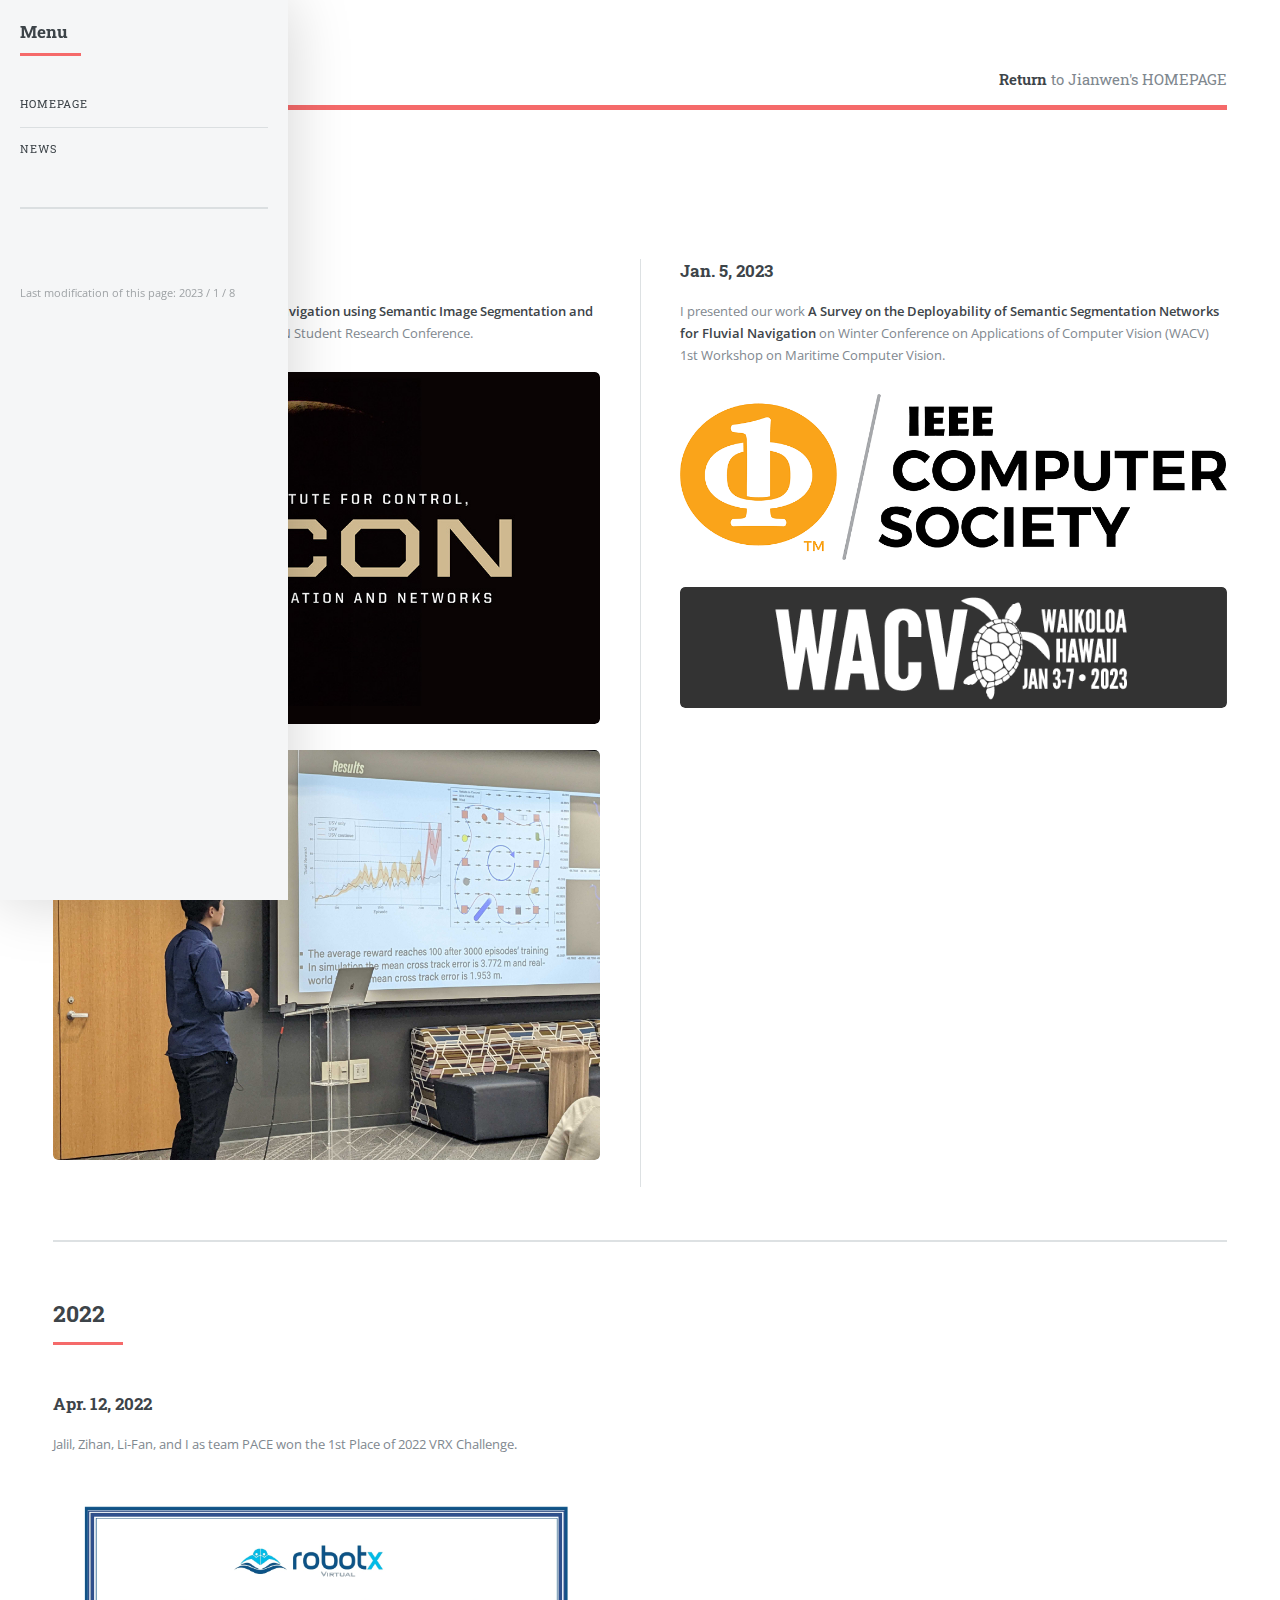
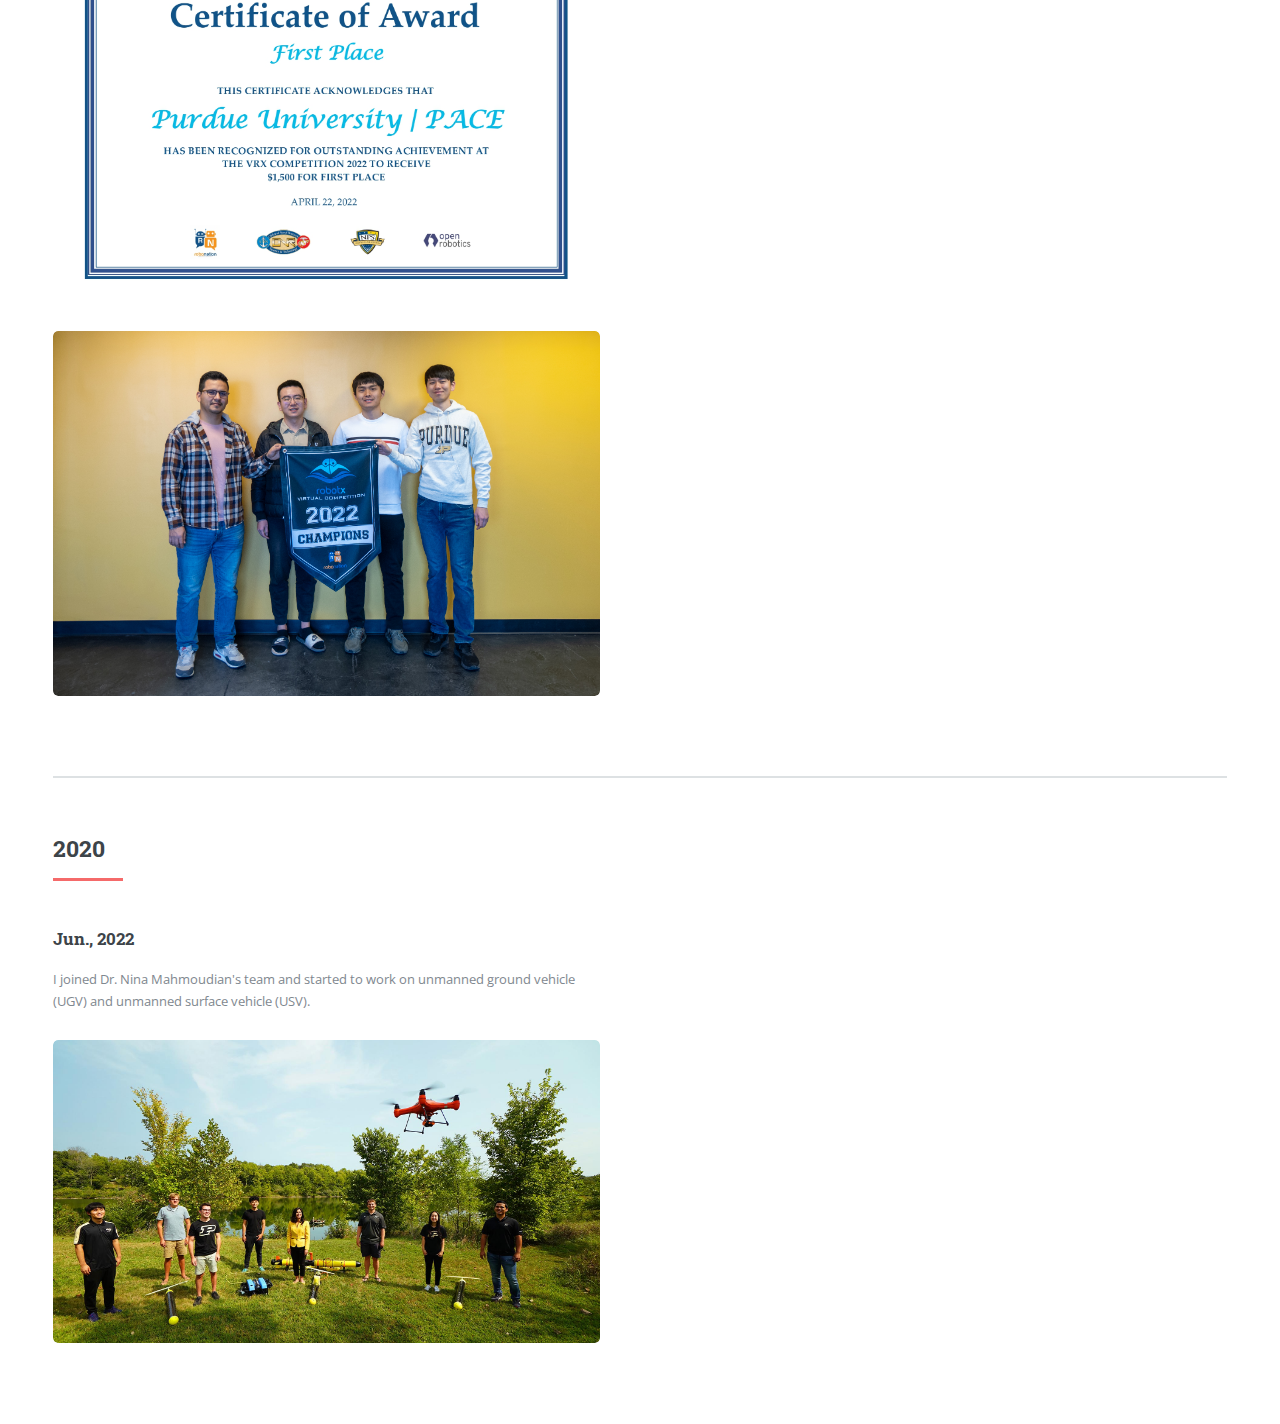
==== commit cd830b50: "update news" ====
--- a/news.htm
+++ b/news.htm
@@ -45,7 +45,7 @@
 									<div class="posts">
 										<article>
 											<h3>Feb. 23, 2023</h3>
-											I presented our work <strong>A Survey on the Deployability of Semantic Segmentation Networks for Fluvial Navigation</strong> on Winter Conference on Applications of Computer Vision (WACV) 1st Workshop on Maritime Computer Vision.</p>
+											I presented our work <strong>Effective River Navigation using Semantic Image Segmentation and Deep Reinforcement Learning</strong> on ICON Student Research Conference.</p>
 <!--											<a href="https://www.thecvf.com/" class="image"><img src="images/cvf_.jpg" alt="" style="width:200px;height:130px;" /></a>-->
 											<a href="https://www.computer.org/" class="image"><img src="images/ICON.jpg" alt="" /></a>
 											<a href="https://wacv2023.thecvf.com/" class="image"><img src="images/ICON23.jpg" alt="" /></a>
@@ -71,6 +71,23 @@
 											<a href="#" class="image"><img src="images/VRX_group.jpg" alt="" /></a>
 										</article>
 								</section>
+
+
+
+								<section>
+								<header class="major">
+										<h2>2020</h2>
+									</header>
+									<div class="posts">
+										<article>
+											<h3>Jun., 2022</h3>
+											I joined Dr. Nina Mahmoudian's team and started to work on unmanned ground vehicle (UGV) and unmanned surface vehicle (USV).</p>
+											<a href="#" class="image"><img src="images/naslab.jpg" alt="" /></a>
+
+										</article>
+								</section>
+
+
 			</div>
 		</div>
 
@@ -84,8 +101,8 @@
 						<h2>Menu</h2>
 					</header>
 					<ul>
-						<li><a href="https://ziranw.github.io/">Homepage</a></li>
-						<li><a href="https://ziranw.github.io/news.htm">News</a></li>
+						<li><a href="https://lijianwen1997.github.io/">Homepage</a></li>
+						<li><a href="https://lijianwen1997.github.io/news.htm">News</a></li>
 					</ul>
 				</nav>
 
@@ -94,9 +111,9 @@
 
 						<!-- Footer -->
 						<footer id="footer">
-							<a href="https://scholar.google.com/citations?user=hdKpuOEAAAAJ&hl=en" class="icon fa-graduation-cap" style="font-size:20px;color:gray"><span class="label"></span></a>
-							<a href="https://www.linkedin.com/in/ziran-wang-8522468a/" class="icon fa-linkedin-square" style="font-size:20px;color:gray"><span class="label"></span></a>
-							<a href="https://github.com/ziranw" class="icon fa-github" aria-hidden="true" style="font-size:20px;color:gray"></a>
+							<a href="https://scholar.google.com/" class="icon fa-graduation-cap" style="font-size:20px;color:gray"><span class="label"></span></a>
+							<a href="https://www.linkedin.com/" class="icon fa-linkedin-square" style="font-size:20px;color:gray"><span class="label"></span></a>
+							<a href="https://github.com/" class="icon fa-github" aria-hidden="true" style="font-size:20px;color:gray"></a>
 							<p class="copyright">Last modification of this page: 2023 / 1 / 8</p>
 <!--							<a href="https://info.flagcounter.com/SQnO"><img src="https://s01.flagcounter.com/count2/SQnO/bg_F5F5F5/txt_7A7A7A/border_F5F5F5/columns_3/maxflags_250/viewers_Visitors+to+this+page/labels_0/pageviews_1/flags_0/percent_0/" alt="Flag Counter" border="0"></a>&lt;!&ndash; 						<hr style="width: 100%; height: 2px; color: black;">-->
 <!--							<span style="float:left">-->
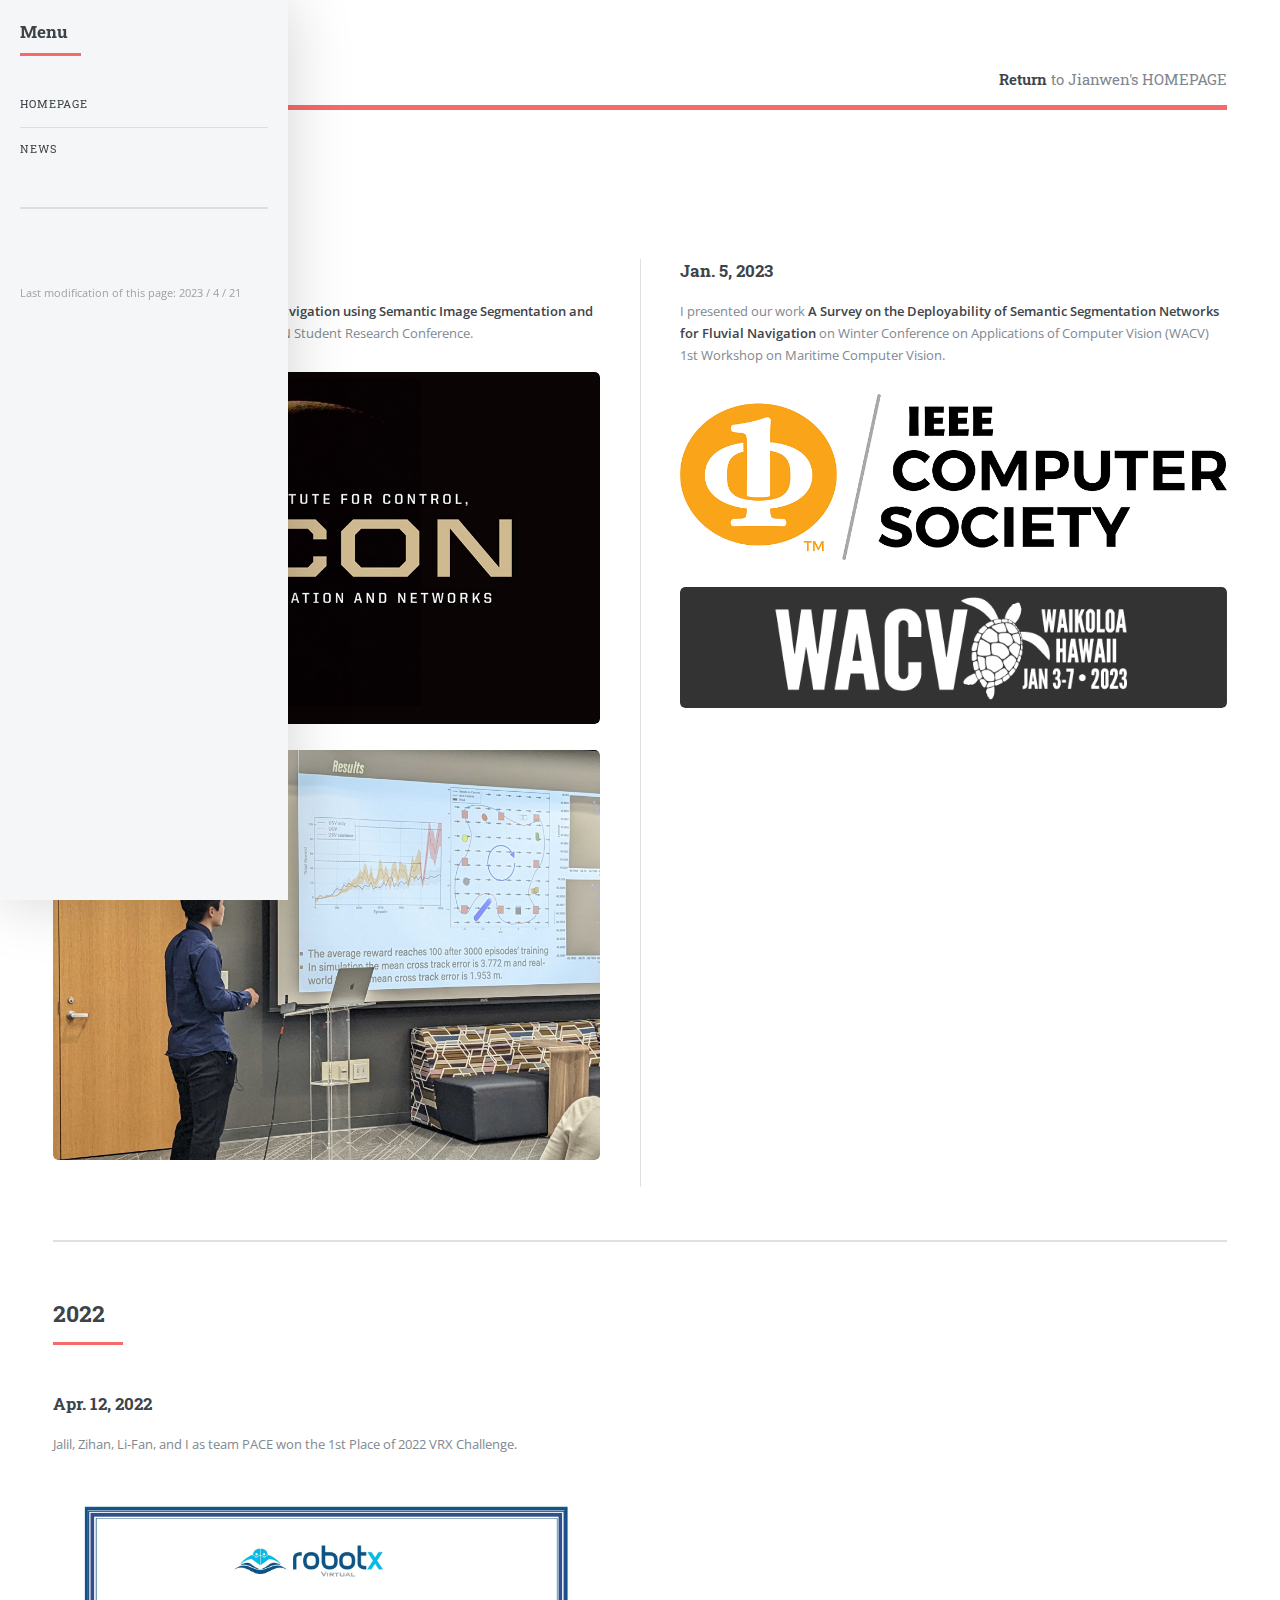
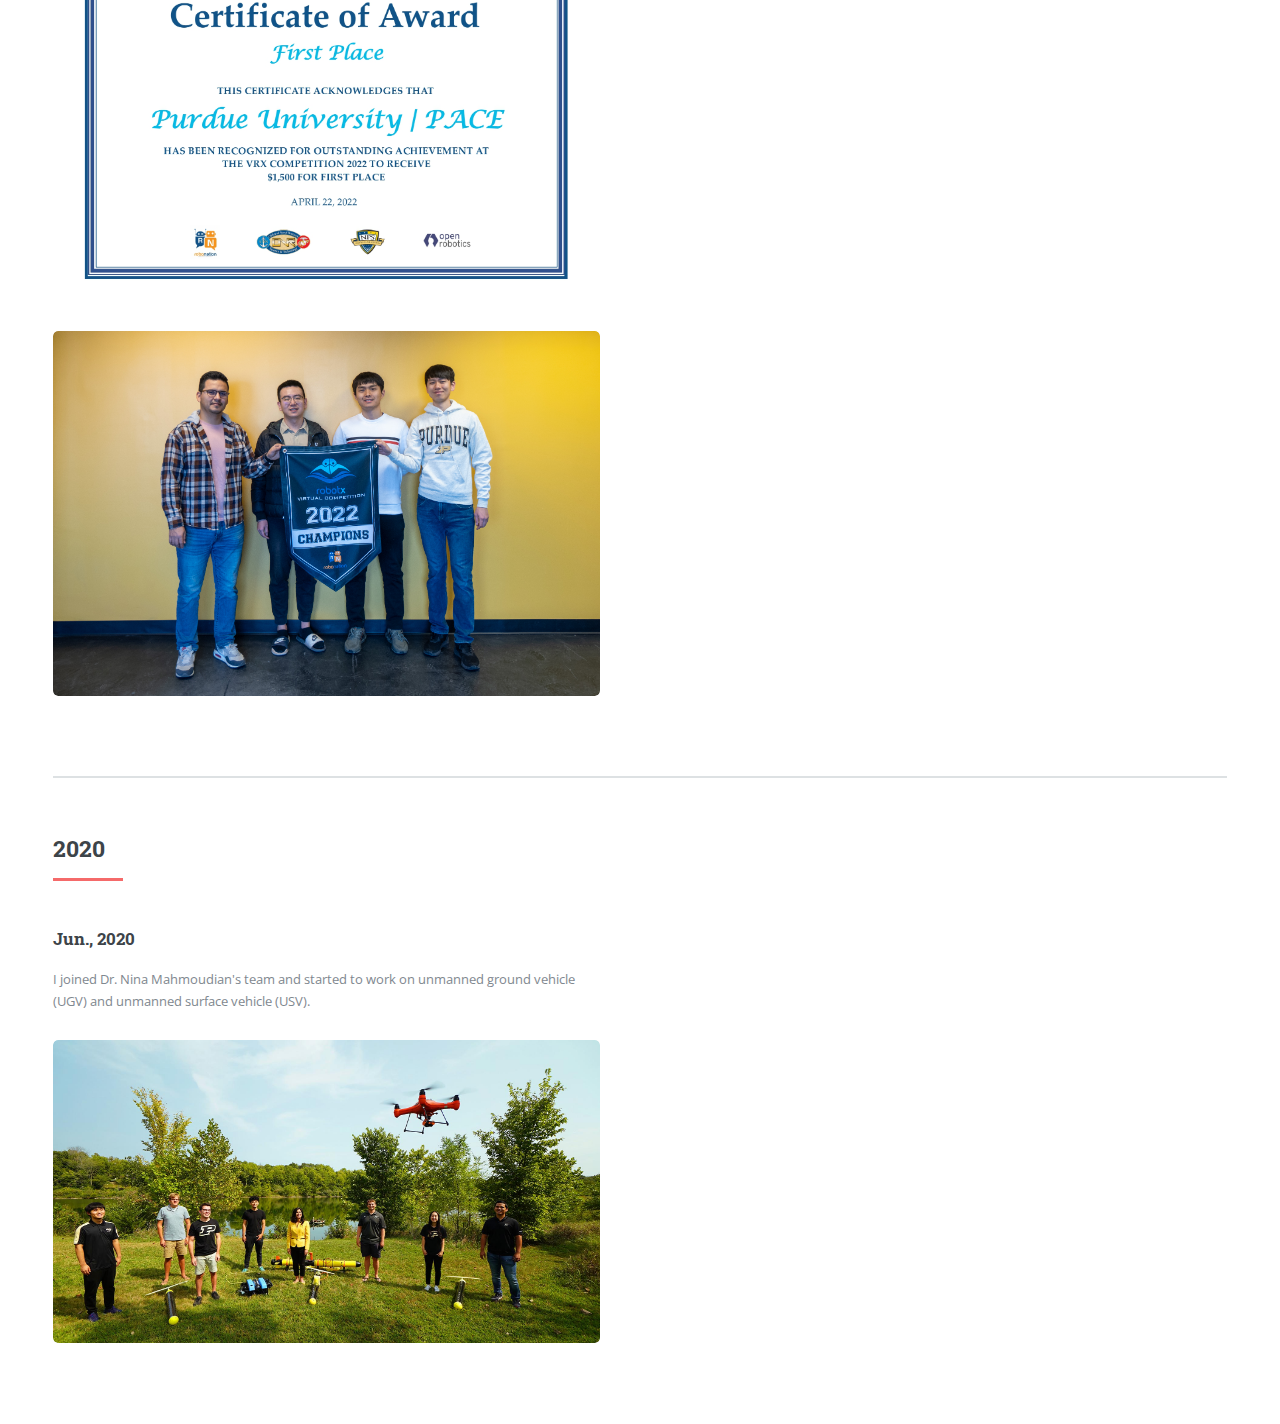
==== commit cc37222a: "correct date" ====
--- a/news.htm
+++ b/news.htm
@@ -72,18 +72,15 @@
 										</article>
 								</section>
 
-
-
 								<section>
 								<header class="major">
 										<h2>2020</h2>
 									</header>
 									<div class="posts">
 										<article>
-											<h3>Jun., 2022</h3>
+											<h3>Jun., 2020</h3>
 											I joined Dr. Nina Mahmoudian's team and started to work on unmanned ground vehicle (UGV) and unmanned surface vehicle (USV).</p>
 											<a href="#" class="image"><img src="images/naslab.jpg" alt="" /></a>
-
 										</article>
 								</section>
 
@@ -114,7 +111,7 @@
 							<a href="https://scholar.google.com/" class="icon fa-graduation-cap" style="font-size:20px;color:gray"><span class="label"></span></a>
 							<a href="https://www.linkedin.com/" class="icon fa-linkedin-square" style="font-size:20px;color:gray"><span class="label"></span></a>
 							<a href="https://github.com/" class="icon fa-github" aria-hidden="true" style="font-size:20px;color:gray"></a>
-							<p class="copyright">Last modification of this page: 2023 / 1 / 8</p>
+							<p class="copyright">Last modification of this page: 2023 / 4 / 21</p>
 <!--							<a href="https://info.flagcounter.com/SQnO"><img src="https://s01.flagcounter.com/count2/SQnO/bg_F5F5F5/txt_7A7A7A/border_F5F5F5/columns_3/maxflags_250/viewers_Visitors+to+this+page/labels_0/pageviews_1/flags_0/percent_0/" alt="Flag Counter" border="0"></a>&lt;!&ndash; 						<hr style="width: 100%; height: 2px; color: black;">-->
 <!--							<span style="float:left">-->
 <!--							<a href="http://s05.flagcounter.com/more/L2X"><img src="Attachments/saved_resource" alt="Flag Counter" border="0"></a>-->
--- a/assets/css/main.css
+++ b/assets/css/main.css
@@ -142,7 +142,7 @@
     border-bottom: 0; }
 
 h1 {
-  font-size: 4em;
+  font-size: 3em;
   margin: 0 0 0.5em 0;
   line-height: 1.3; }
 
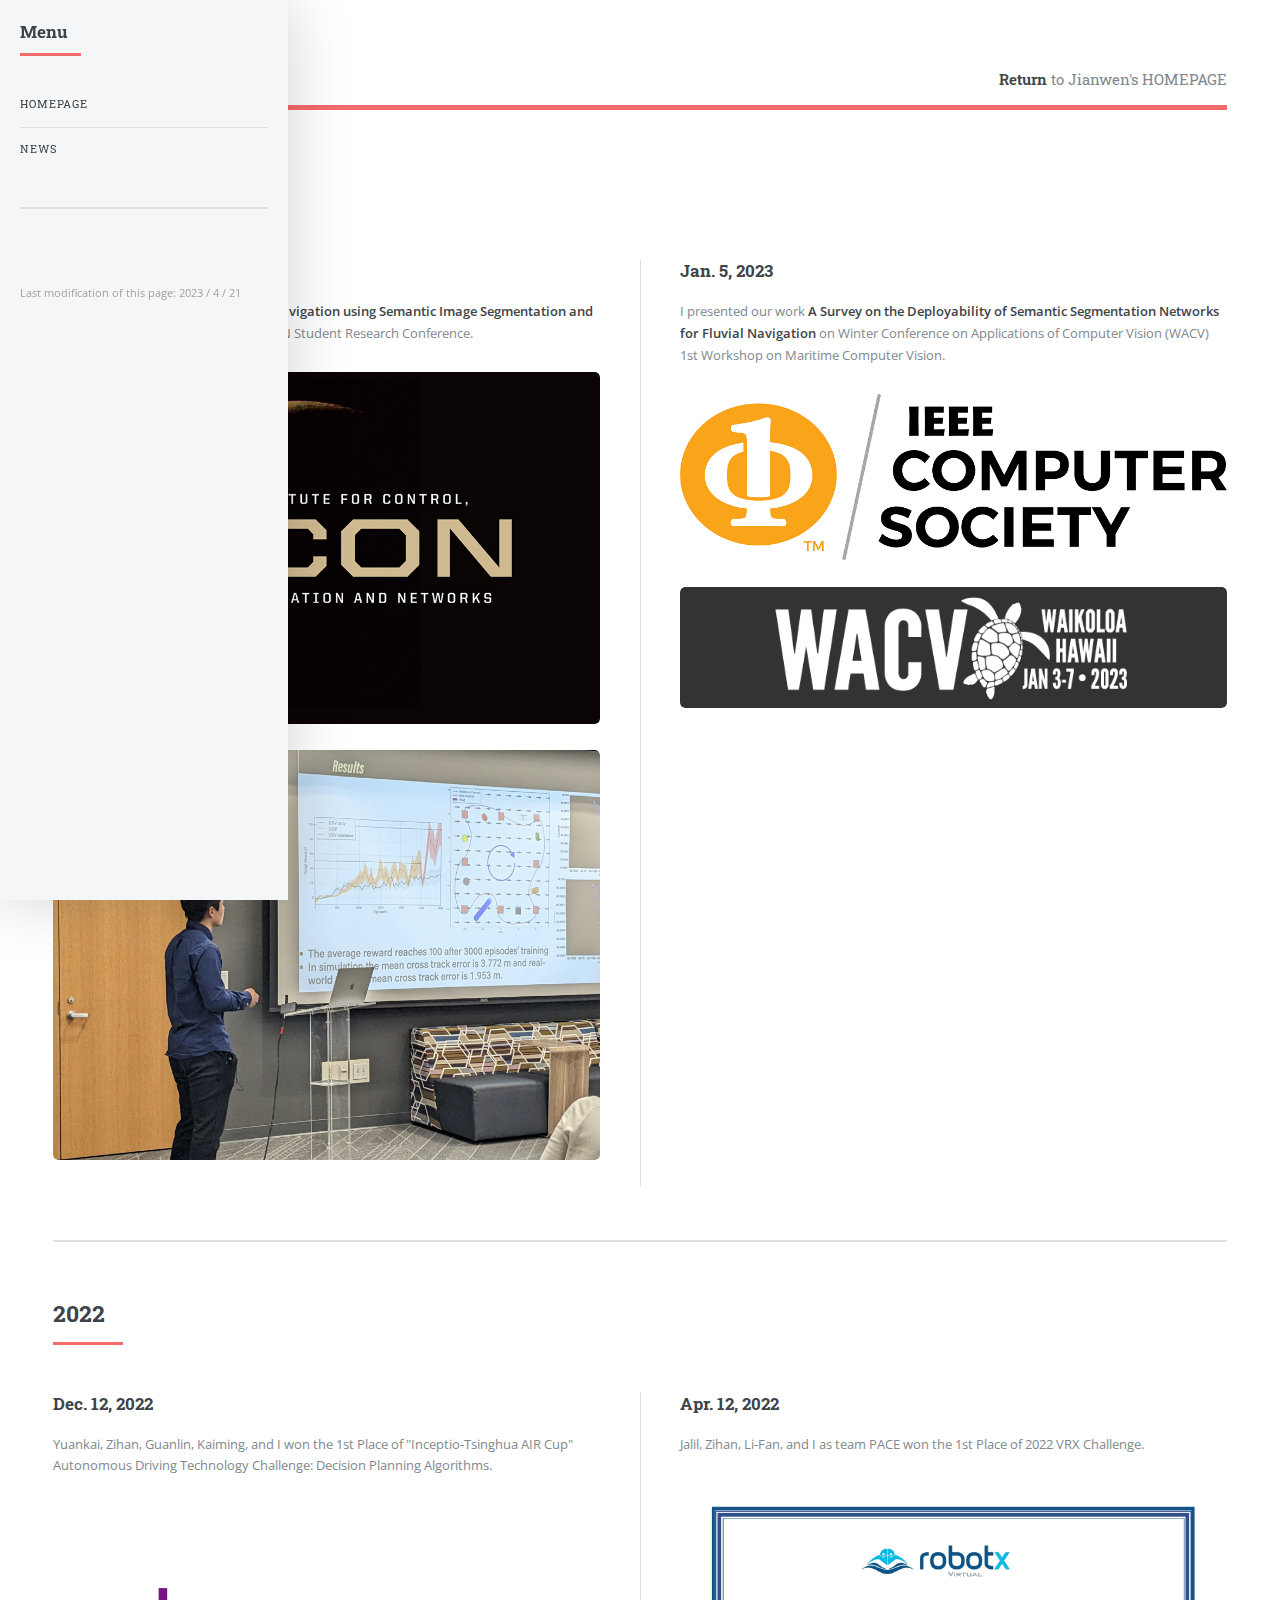
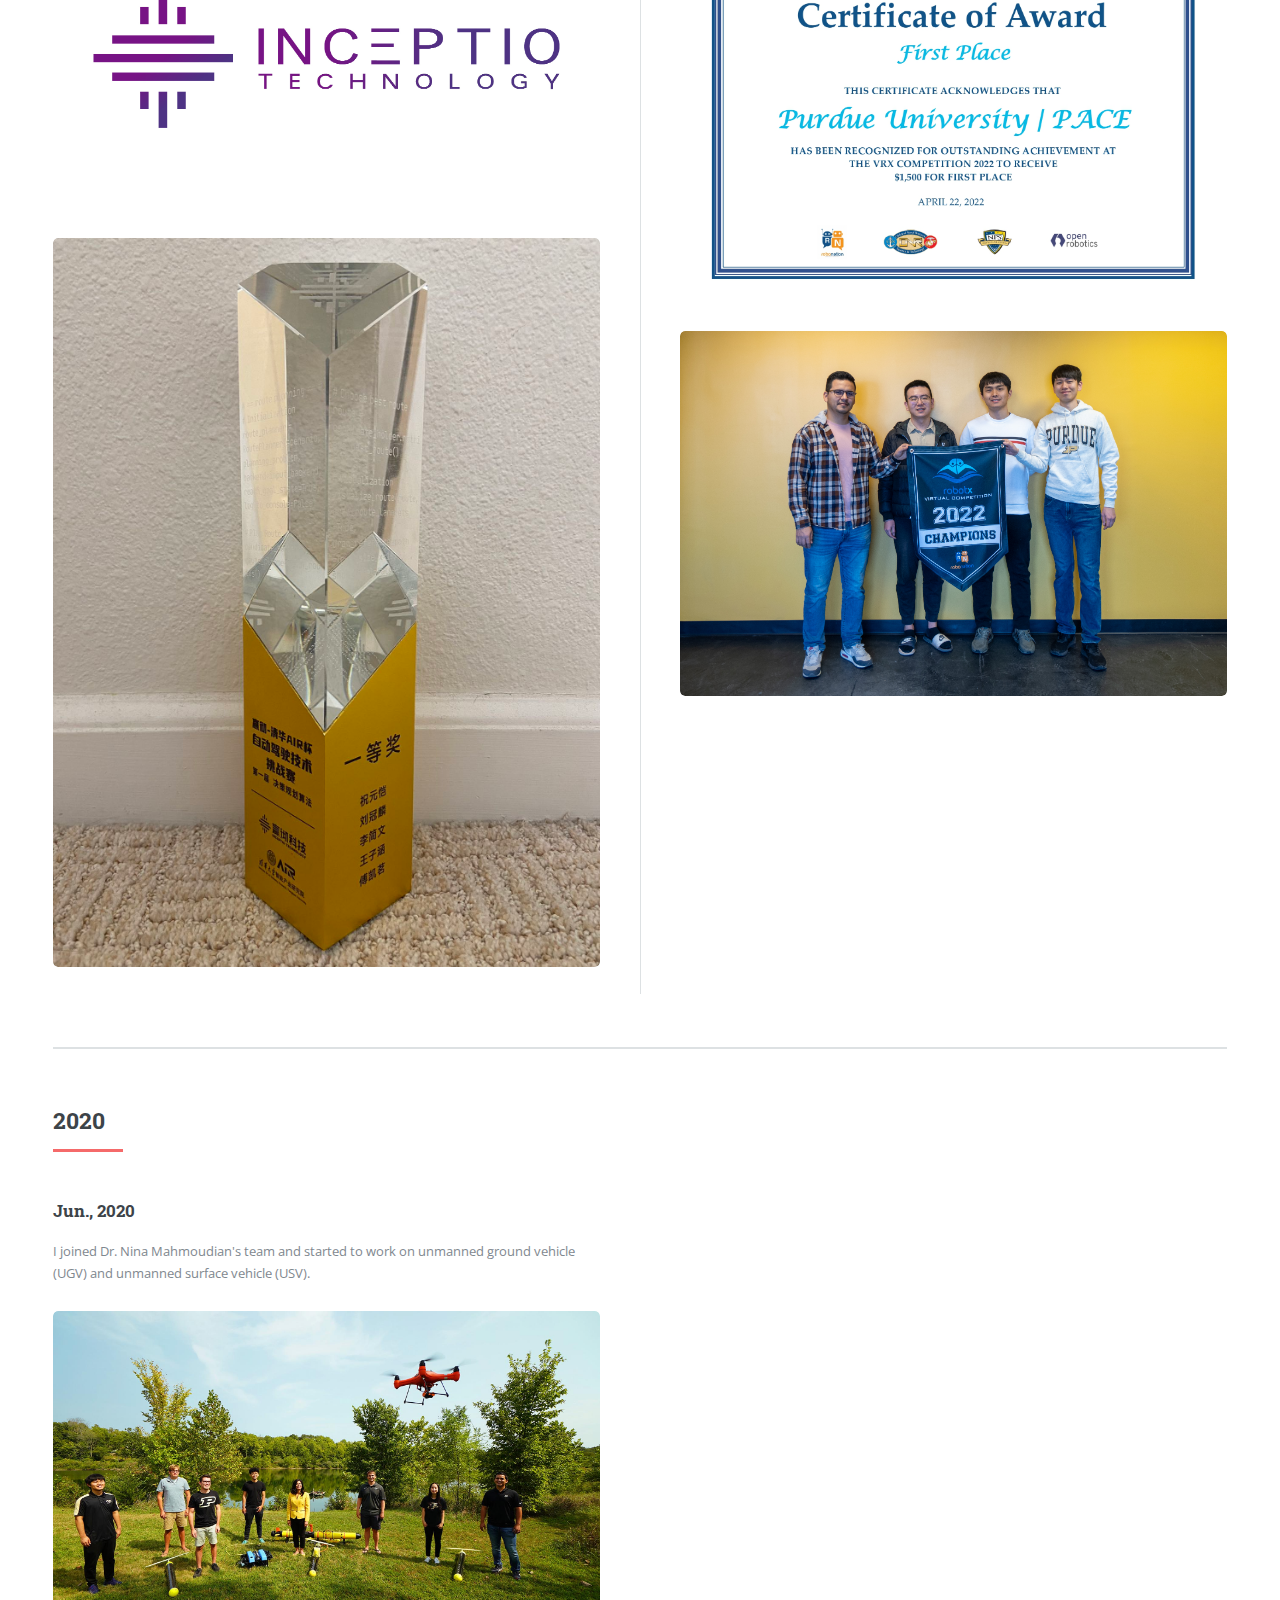
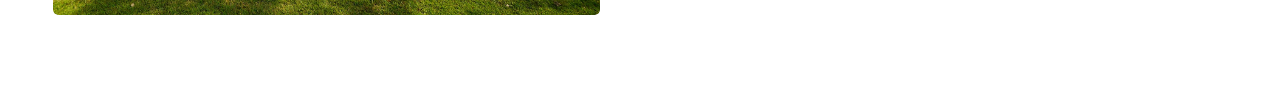
==== commit a53b9cda: "update news" ====
--- a/news.htm
+++ b/news.htm
@@ -64,6 +64,13 @@
 										<h2>2022</h2>
 									</header>
 									<div class="posts">
+										<article>
+											<h3>Dec. 12, 2022</h3>
+											Yuankai, Zihan, Guanlin, Kaiming, and I won the 1st Place of "Inceptio-Tsinghua AIR Cup" Autonomous Driving Technology Challenge: Decision Planning Algorithms.</p>
+											<a href="#" class="image"><img src="images/Inceptio.jpg" alt="" /></a>
+											<a href="#" class="image"><img src="images/Inceptio_cup.jpg" alt="" /></a>
+										</article>
+
 										<article>
 											<h3>Apr. 12, 2022</h3>
 											Jalil, Zihan, Li-Fan, and I as team PACE won the 1st Place of 2022 VRX Challenge.</p>
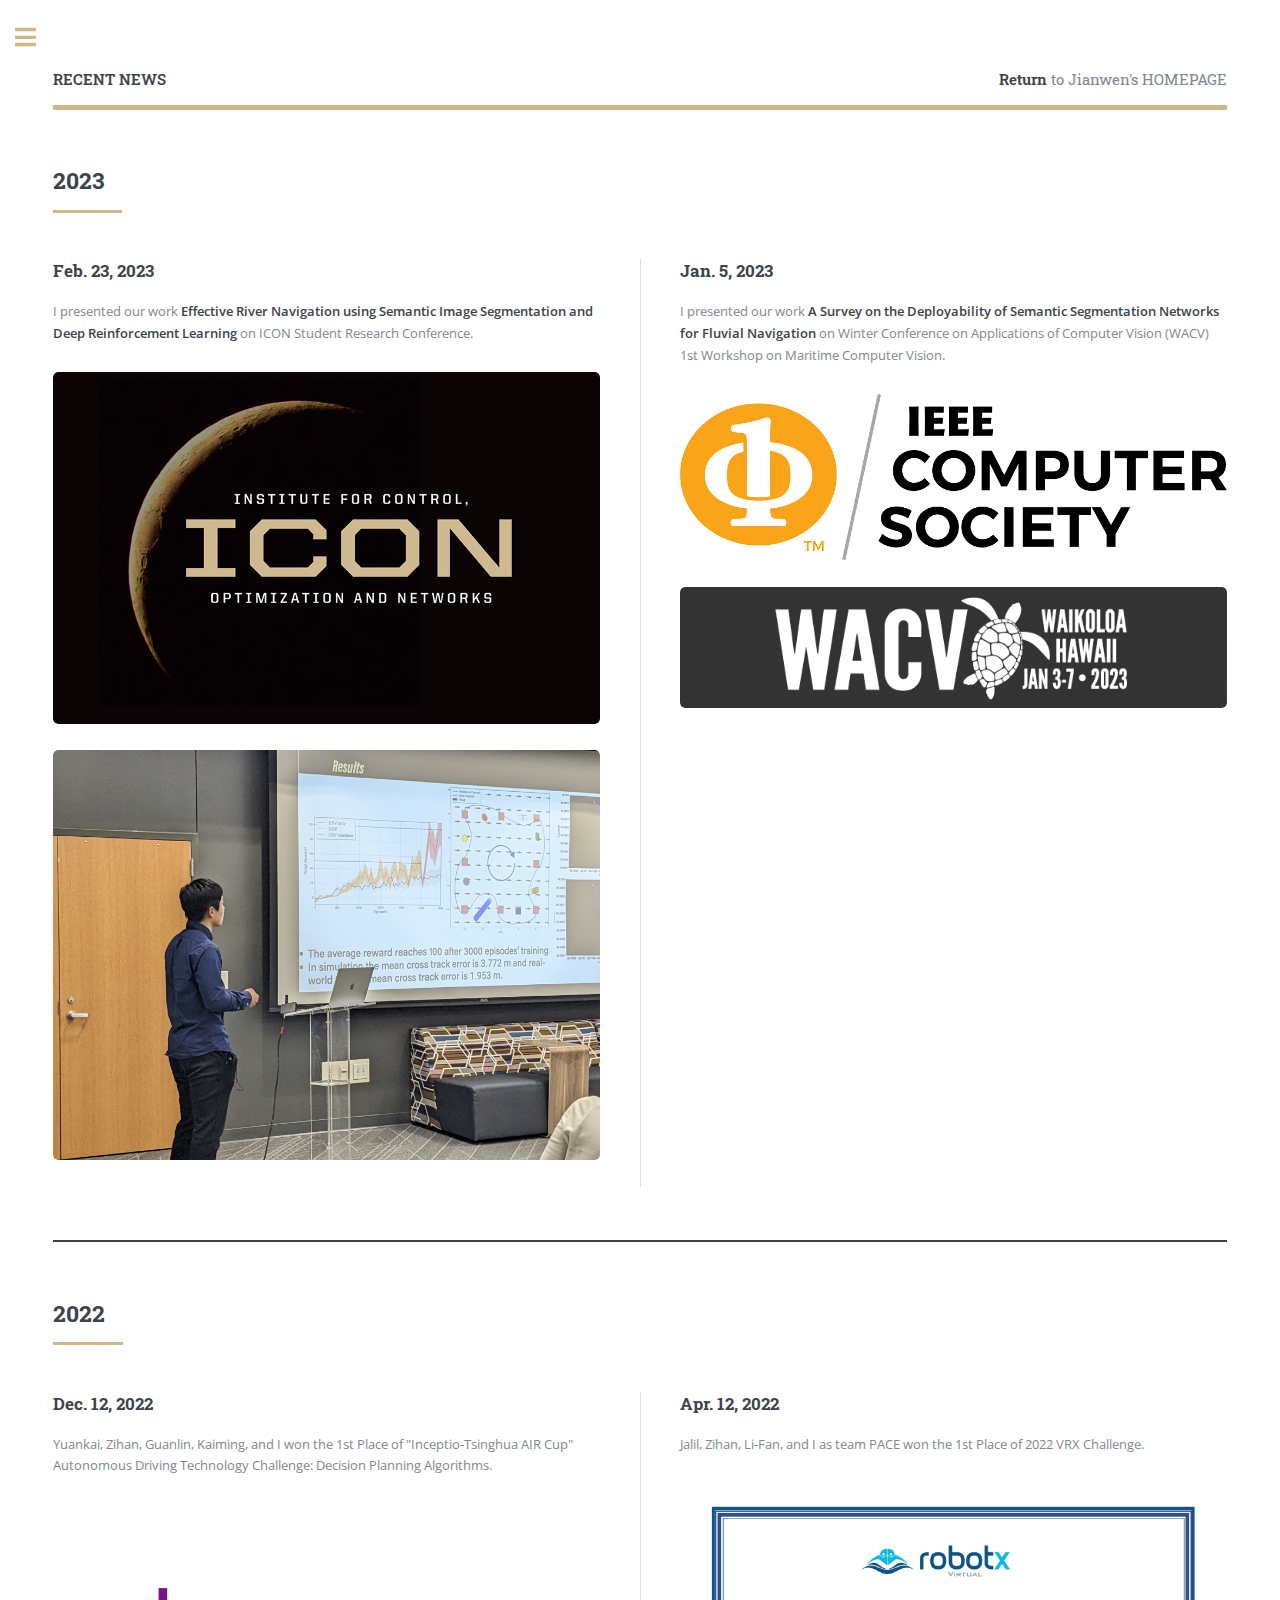
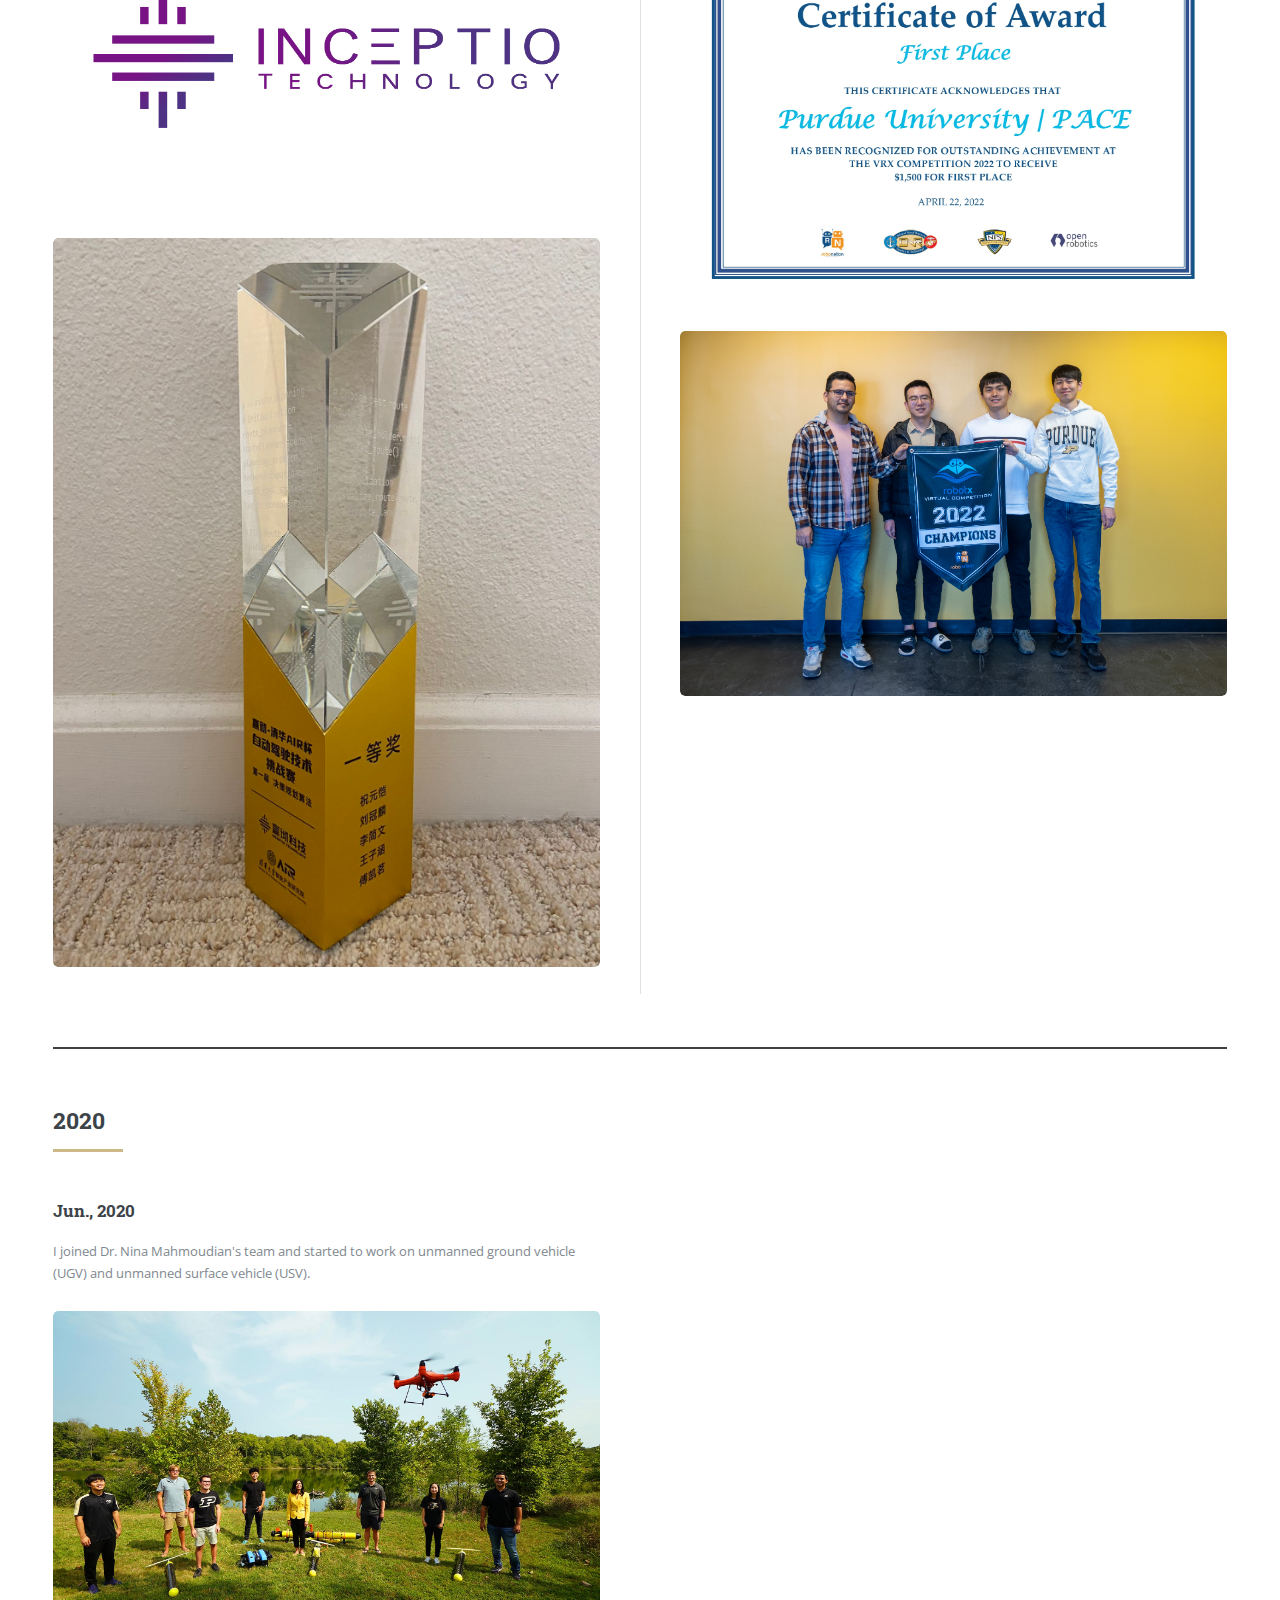
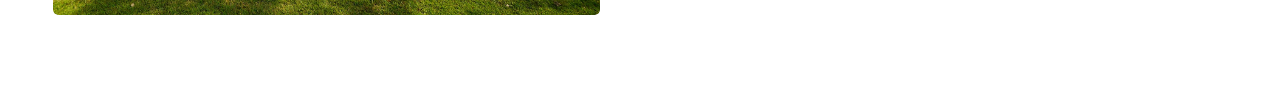
==== commit 4cacd2dc: "change color" ====
--- a/news.htm
+++ b/news.htm
@@ -1,140 +1,145 @@
 <!DOCTYPE html>
-<html><head><meta http-equiv="Content-Type" content="text/html; charset=UTF-8">
-	<!-- Global site tag (gtag.js) - Google Analytics -->
-	<script>
-		window.dataLayer = window.dataLayer || [];
+<html>
+	<head>
+		<meta http-equiv="Content-Type" content="text/html; charset=UTF-8">
+		<!-- Global site tag (gtag.js) - Google Analytics -->
+<!--		<script>-->
+<!--			window.dataLayer = window.dataLayer || [];-->
 
-		function gtag() {
-			dataLayer.push(arguments);
-		}
-		gtag('js', new Date());
+<!--			function gtag() {-->
+<!--				dataLayer.push(arguments);-->
+<!--			}-->
+<!--			gtag('js', new Date());-->
 
-		gtag('config', 'UA-85426991-3');
-	</script>
+<!--			gtag('config', 'UA-85426991-3');-->
+<!--		</script>-->
 
-	<title>Jianwen Li's Recent News</title>
-    <meta content="Jianwen Li" name="author">
-    <meta content="Jianwen Li" name="keywords">
-    <meta content="BlueGriffon wysiwyg editor" name="generator">
-	<meta name="viewport" content="width=device-width, initial-scale=1, user-scalable=no">
-	<link rel="stylesheet" href="Attachments/main.css">
-	<link rel="stylesheet" href="Attachments/academicons.css">
-	<link href="https://fonts.googleapis.com/icon?family=Material+Icons" rel="stylesheet">
-	<link rel="stylesheet" href="assets/css/main.css" />
-<script type="text/javascript" charset="utf-8" async="" src="Attachments/timeline.js"></script></head>
+		<title>Jianwen Li's Recent News</title>
+		<meta charset="utf-8" />
+<!--		<meta content="Jianwen Li" name="author">-->
+<!--		<meta content="Jianwen Li" name="keywords">-->
+<!--		<meta content="BlueGriffon wysiwyg editor" name="generator">-->
+		<meta name="viewport" content="width=device-width, initial-scale=1, user-scalable=no">
+	<!--	<link rel="stylesheet" href="Attachments/main.css">-->
+	<!--	<link rel="stylesheet" href="Attachments/academicons.css">-->
+		<link href="https://fonts.googleapis.com/icon?family=Material+Icons" rel="stylesheet">
+		<link rel="stylesheet" href="assets/css/main.css" />
+	</head>
+<!--<script type="text/javascript" charset="utf-8" async="" src="Attachments/timeline.js"></script></head>-->
 
-<body class="">
+	<body class="">
 
 	<!-- Wrapper -->
-	<div id="wrapper">
+		<div id="wrapper">
 
-		<!-- Main -->
-		<div id="main">
-			<div class="inner">
+			<!-- Main -->
+			<div id="main">
+				<div class="inner">
 
-				<!-- Header -->
-				<header id="header">
-					<a class="logo"><strong>RECENT NEWS</strong></a> <a align="right" href="https://lijianwen1997.github.io" class="logo"><strong>Return</strong> to Jianwen's HOMEPAGE</a>
-				</header>
+					<!-- Header -->
+					<header id="header">
+						<a class="logo"><strong>RECENT NEWS</strong></a> <a align="right" href="https://lijianwen1997.github.io" class="logo"><strong>Return</strong> to Jianwen's HOMEPAGE</a>
+					</header>
 
-				<!-- Section -->
-								<section>
-								<header class="major">
-										<h2>2023</h2>
-									</header>
-									<div class="posts">
-										<article>
-											<h3>Feb. 23, 2023</h3>
-											I presented our work <strong>Effective River Navigation using Semantic Image Segmentation and Deep Reinforcement Learning</strong> on ICON Student Research Conference.</p>
-<!--											<a href="https://www.thecvf.com/" class="image"><img src="images/cvf_.jpg" alt="" style="width:200px;height:130px;" /></a>-->
-											<a href="https://www.computer.org/" class="image"><img src="images/ICON.jpg" alt="" /></a>
-											<a href="https://wacv2023.thecvf.com/" class="image"><img src="images/ICON23.jpg" alt="" /></a>
-										</article>
+					<!-- Section -->
+					<section>
+						<header class="major">
+							<h2>2023</h2>
+						</header>
+						<div class="posts">
+							<article>
+								<h3>Feb. 23, 2023</h3>
+								I presented our work <strong>Effective River Navigation using Semantic Image Segmentation and Deep Reinforcement Learning</strong> on ICON Student Research Conference.</p>
+	<!--											<a href="https://www.thecvf.com/" class="image"><img src="images/cvf_.jpg" alt="" style="width:200px;height:130px;" /></a>-->
+								<a href="https://www.computer.org/" class="image"><img src="images/ICON.jpg" alt="" /></a>
+								<a href="https://wacv2023.thecvf.com/" class="image"><img src="images/ICON23.jpg" alt="" /></a>
+							</article>
 
-										<article>
-											<h3>Jan. 5, 2023</h3>
-											I presented our work <strong>A Survey on the Deployability of Semantic Segmentation Networks for Fluvial Navigation</strong> on Winter Conference on Applications of Computer Vision (WACV) 1st Workshop on Maritime Computer Vision.</p>
-<!--											<a href="https://www.thecvf.com/" class="image"><img src="images/cvf_.jpg" alt="" style="width:200px;height:130px;" /></a>-->
-											<a href="https://www.computer.org/" class="image"><img src="images/ieee_cs_.png" alt="" /></a>
-											<a href="https://wacv2023.thecvf.com/" class="image"><img src="images/WACV_Hawaii23.png" alt="" /></a>
-										</article>
-								</section>
-								<section>
-								<header class="major">
-										<h2>2022</h2>
-									</header>
-									<div class="posts">
-										<article>
-											<h3>Dec. 12, 2022</h3>
-											Yuankai, Zihan, Guanlin, Kaiming, and I won the 1st Place of "Inceptio-Tsinghua AIR Cup" Autonomous Driving Technology Challenge: Decision Planning Algorithms.</p>
-											<a href="#" class="image"><img src="images/Inceptio.jpg" alt="" /></a>
-											<a href="#" class="image"><img src="images/Inceptio_cup.jpg" alt="" /></a>
-										</article>
+							<article>
+								<h3>Jan. 5, 2023</h3>
+								I presented our work <strong>A Survey on the Deployability of Semantic Segmentation Networks for Fluvial Navigation</strong> on Winter Conference on Applications of Computer Vision (WACV) 1st Workshop on Maritime Computer Vision.</p>
+	<!--											<a href="https://www.thecvf.com/" class="image"><img src="images/cvf_.jpg" alt="" style="width:200px;height:130px;" /></a>-->
+								<a href="https://www.computer.org/" class="image"><img src="images/ieee_cs_.png" alt="" /></a>
+								<a href="https://wacv2023.thecvf.com/" class="image"><img src="images/WACV_Hawaii23.png" alt="" /></a>
+							</article>
+						</div>
+					</section>
+					<section>
+						<header class="major">
+							<h2>2022</h2>
+						</header>
+						<div class="posts">
+							<article>
+								<h3>Dec. 12, 2022</h3>
+								Yuankai, Zihan, Guanlin, Kaiming, and I won the 1st Place of "Inceptio-Tsinghua AIR Cup" Autonomous Driving Technology Challenge: Decision Planning Algorithms.</p>
+								<a href="#" class="image"><img src="images/Inceptio.jpg" alt="" /></a>
+								<a href="#" class="image"><img src="images/Inceptio_cup.jpg" alt="" /></a>
+							</article>
 
-										<article>
-											<h3>Apr. 12, 2022</h3>
-											Jalil, Zihan, Li-Fan, and I as team PACE won the 1st Place of 2022 VRX Challenge.</p>
-											<a href="#" class="image"><img src="images/Certificates_VRX22.jpg" alt="" /></a>
-											<a href="#" class="image"><img src="images/VRX_group.jpg" alt="" /></a>
-										</article>
-								</section>
+							<article>
+								<h3>Apr. 12, 2022</h3>
+								Jalil, Zihan, Li-Fan, and I as team PACE won the 1st Place of 2022 VRX Challenge.</p>
+								<a href="#" class="image"><img src="images/Certificates_VRX22.jpg" alt="" /></a>
+								<a href="#" class="image"><img src="images/VRX_group.jpg" alt="" /></a>
+							</article>
+						</div>
+					</section>
 
-								<section>
-								<header class="major">
-										<h2>2020</h2>
-									</header>
-									<div class="posts">
-										<article>
-											<h3>Jun., 2020</h3>
-											I joined Dr. Nina Mahmoudian's team and started to work on unmanned ground vehicle (UGV) and unmanned surface vehicle (USV).</p>
-											<a href="#" class="image"><img src="images/naslab.jpg" alt="" /></a>
-										</article>
-								</section>
+					<section>
+					<header class="major">
+							<h2>2020</h2>
+						</header>
+						<div class="posts">
+							<article>
+								<h3>Jun., 2020</h3>
+								I joined Dr. Nina Mahmoudian's team and started to work on unmanned ground vehicle (UGV) and unmanned surface vehicle (USV).</p>
+								<a href="#" class="image"><img src="images/naslab.jpg" alt="" /></a>
+							</article>
+						</div>
+					</section>
+				</div>
+			</div>
 
+			<!-- Sidebar -->
+			<div id="sidebar">
+				<div class="inner">
 
+					<nav id="menu">
+						<header class="major">
+							<h2>Menu</h2>
+						</header>
+						<ul>
+							<li><a href="https://lijianwen1997.github.io/">Homepage</a></li>
+							<li><a href="https://lijianwen1997.github.io/news.htm">News</a></li>
+						</ul>
+					</nav>
+
+					<!-- Section -->
+					<section>
+
+							<!-- Footer -->
+							<footer id="footer">
+								<a href="https://scholar.google.com/" class="icon fa-graduation-cap" style="font-size:20px;color:gray"><span class="label"></span></a>
+								<a href="https://www.linkedin.com/" class="icon fa-linkedin-square" style="font-size:20px;color:gray"><span class="label"></span></a>
+								<a href="https://github.com/" class="icon fa-github" aria-hidden="true" style="font-size:20px;color:gray"></a>
+								<p class="copyright">Last modification of this page: 2023 / 4 / 21</p>
+	<!--							<a href="https://info.flagcounter.com/SQnO"><img src="https://s01.flagcounter.com/count2/SQnO/bg_F5F5F5/txt_7A7A7A/border_F5F5F5/columns_3/maxflags_250/viewers_Visitors+to+this+page/labels_0/pageviews_1/flags_0/percent_0/" alt="Flag Counter" border="0"></a>&lt;!&ndash; 						<hr style="width: 100%; height: 2px; color: black;">-->
+	<!--							<span style="float:left">-->
+	<!--							<a href="http://s05.flagcounter.com/more/L2X"><img src="Attachments/saved_resource" alt="Flag Counter" border="0"></a>-->
+	<!--							</span> &ndash;&gt;-->
+							</footer>
+						</div>
+					</section>
+				</div>
 			</div>
 		</div>
 
-		<!-- Sidebar -->
-		<div id="sidebar">
-			<div class="inner">
-
-				<!-- Menu -->
-				<nav id="menu">
-					<header class="major">
-						<h2>Menu</h2>
-					</header>
-					<ul>
-						<li><a href="https://lijianwen1997.github.io/">Homepage</a></li>
-						<li><a href="https://lijianwen1997.github.io/news.htm">News</a></li>
-					</ul>
-				</nav>
-
-				<!-- Section -->
-				<section>
-
-						<!-- Footer -->
-						<footer id="footer">
-							<a href="https://scholar.google.com/" class="icon fa-graduation-cap" style="font-size:20px;color:gray"><span class="label"></span></a>
-							<a href="https://www.linkedin.com/" class="icon fa-linkedin-square" style="font-size:20px;color:gray"><span class="label"></span></a>
-							<a href="https://github.com/" class="icon fa-github" aria-hidden="true" style="font-size:20px;color:gray"></a>
-							<p class="copyright">Last modification of this page: 2023 / 4 / 21</p>
-<!--							<a href="https://info.flagcounter.com/SQnO"><img src="https://s01.flagcounter.com/count2/SQnO/bg_F5F5F5/txt_7A7A7A/border_F5F5F5/columns_3/maxflags_250/viewers_Visitors+to+this+page/labels_0/pageviews_1/flags_0/percent_0/" alt="Flag Counter" border="0"></a>&lt;!&ndash; 						<hr style="width: 100%; height: 2px; color: black;">-->
-<!--							<span style="float:left">-->
-<!--							<a href="http://s05.flagcounter.com/more/L2X"><img src="Attachments/saved_resource" alt="Flag Counter" border="0"></a>-->
-<!--							</span> &ndash;&gt;-->
-						</footer>
-					</div>
-				</section>
-			</div>
-		</div>
-	</div>
-
-<!--	&lt;!&ndash; Scripts &ndash;&gt;-->
-<!--	<script src="Attachments/jquery.min.js"></script>-->
-<!--	<script src="Attachments/skel.min.js"></script>-->
-<!--	<script src="Attachments/util.js"></script>-->
-<!--	<script src="Attachments/main.js"></script>-->
+		<!-- Scripts -->
+			<script src="assets/js/jquery.min.js"></script>
+			<script src="assets/js/browser.min.js"></script>
+			<script src="assets/js/breakpoints.min.js"></script>
+			<script src="assets/js/util.js"></script>
+			<script src="assets/js/main.js"></script>
 <!--	<script>-->
 <!--		(function(i, s, o, g, r, a, m) {-->
 <!--			i['GoogleAnalyticsObject'] = r;-->
@@ -150,4 +155,7 @@
 
 <!--		ga('create', 'UA-85426991-2', 'auto');-->
 <!--		ga('send', 'pageview');-->
-<!--	</script>-->+<!--	</script>-->
+
+</body>
+</html>--- a/assets/css/main.css
+++ b/assets/css/main.css
@@ -112,11 +112,11 @@
   -ms-transition: color 0.2s ease-in-out, border-bottom-color 0.2s ease-in-out;
   transition: color 0.2s ease-in-out, border-bottom-color 0.2s ease-in-out;
   border-bottom: dotted 1px;
-  color: #f56a6a;
+  color: #CEB888;
   text-decoration: none; }
   a:hover {
-    border-bottom-color: #f56a6a;
-    color: #f56a6a !important; }
+    border-bottom-color: #CEB888;
+    color: #CEB888 !important; }
     a:hover strong {
       color: inherit; }
 
@@ -998,7 +998,7 @@
   text-transform: uppercase; }
 
 header.major > :last-child {
-  border-bottom: solid 3px #f56a6a;
+  border-bottom: solid 3px #CEB888; /*#f56a6a*/
   display: inline-block;
   margin: 0 0 2em 0;
   padding: 0 0.75em 0.5em 0; }
@@ -1032,7 +1032,7 @@
   background: #ffffff;
   border-radius: 0.375em;
   border: none;
-  border: solid 1px rgba(210, 215, 217, 0.75);
+  border: solid 1px rgba(0,0,0, 0.75);  /*210, 215, 217*/
   color: inherit;
   display: block;
   outline: 0;
@@ -1056,8 +1056,8 @@
   input[type="url"]:focus,
   select:focus,
   textarea:focus {
-    border-color: #f56a6a;
-    box-shadow: 0 0 0 1px #f56a6a; }
+    border-color: #CEB888;
+    box-shadow: 0 0 0 1px #CEB888; }
 
 select {
   background-image: url("data:image/svg+xml;charset=utf8,%3Csvg xmlns='http://www.w3.org/2000/svg' width='40' height='40' preserveAspectRatio='none' viewBox='0 0 40 40'%3E%3Cpath d='M9.4,12.3l10.4,10.4l10.4-10.4c0.2-0.2,0.5-0.4,0.9-0.4c0.3,0,0.6,0.1,0.9,0.4l3.3,3.3c0.2,0.2,0.4,0.5,0.4,0.9 c0,0.4-0.1,0.6-0.4,0.9L20.7,31.9c-0.2,0.2-0.5,0.4-0.9,0.4c-0.3,0-0.6-0.1-0.9-0.4L4.3,17.3c-0.2-0.2-0.4-0.5-0.4-0.9 c0-0.4,0.1-0.6,0.4-0.9l3.3-3.3c0.2-0.2,0.5-0.4,0.9-0.4S9.1,12.1,9.4,12.3z' fill='rgba(210, 215, 217, 0.75)' /%3E%3C/svg%3E");
@@ -1145,8 +1145,8 @@
     content: '\f00c'; }
   input[type="checkbox"]:focus + label:before,
   input[type="radio"]:focus + label:before {
-    border-color: #f56a6a;
-    box-shadow: 0 0 0 1px #f56a6a; }
+    border-color: #CEB888;
+    box-shadow: 0 0 0 1px #CEB888; }
 
 input[type="checkbox"] + label:before {
   border-radius: 0.375em; }
@@ -1376,7 +1376,7 @@
       font-family: 'Font Awesome 5 Free';
       font-weight: 400; }
     ul.contact li:before {
-      color: #f56a6a;
+      color: #CEB888;
       display: inline-block;
       font-size: 1.5em;
       height: 1.125em;
@@ -1421,7 +1421,7 @@
       padding: 0 0.5em;
       text-align: center; }
       ul.pagination li > .page.active {
-        background-color: #f56a6a;
+        background-color: #CEB888;
         color: #ffffff !important; }
         ul.pagination li > .page.active:hover {
           background-color: #f67878; }
@@ -1495,8 +1495,8 @@
   background-color: transparent;
   border-radius: 0.375em;
   border: 0;
-  box-shadow: inset 0 0 0 2px #f56a6a;
-  color: #f56a6a !important;
+  box-shadow: inset 0 0 0 2px #CEB888;
+  color: #CEB888 !important;
   cursor: pointer;
   display: inline-block;
   font-family: "Roboto Slab", serif;
@@ -1553,7 +1553,7 @@
   input[type="button"].primary,
   button.primary,
   .button.primary {
-    background-color: #f56a6a;
+    background-color: #CEB888;
     box-shadow: none;
     color: #ffffff !important; }
     input[type="submit"].primary:hover,
@@ -1582,7 +1582,7 @@
 
 /* Mini Posts */
 .mini-posts article {
-  border-top: solid 1px rgba(210, 215, 217, 0.75);
+  border-top: solid 1px rgba(0, 0, 0, 0.75); /*210, 215, 217*/
   margin-top: 2em;
   padding-top: 2em; }
   .mini-posts article .image {
@@ -1642,7 +1642,7 @@
       text-align: center;
       width: 10em; }
       .features article .icon:before {
-        color: #f56a6a;
+        color: #CEB888;
         font-size: 2.75rem;
         position: relative;
         top: 0.05em; }
@@ -1652,7 +1652,7 @@
         -ms-transform: rotate(45deg);
         transform: rotate(45deg);
         border-radius: 0.25rem;
-        border: solid 2px rgba(210, 215, 217, 0.75);
+        border: solid 2px rgba(210, 215, 217, 0.75); /*210, 215, 217*/
         content: '';
         display: block;
         height: 7em;
@@ -1860,7 +1860,7 @@
     max-width: 110em; }
     #main > .inner > section {
       padding: 6em 0 4em 0 ;
-      border-top: solid 2px rgba(210, 215, 217, 0.75); }
+      border-top: solid 2px rgba(0, 0, 0, 0.75); }/*210, 215, 217*/
       #main > .inner > section:first-of-type {
         border-top: 0 !important; }
   @media screen and (max-width: 1680px) {
@@ -1939,7 +1939,7 @@
     position: relative;
     width: 26em; }
     #sidebar > .inner > * {
-      border-bottom: solid 2px rgba(210, 215, 217, 0.75);
+      border-bottom: solid 2px rgba(0, 0, 0, 0.75); /*after news*/
       margin: 0 0 3.5em 0;
       padding: 0 0 3.5em 0; }
       #sidebar > .inner > * > :last-child {
@@ -2054,13 +2054,13 @@
       text-indent: 7.25em;
       width: 7.25em; }
       #sidebar .toggle:before {
-        color: #7f888f;
+        color: #7f888f; /**/
         margin-left: -0.0625em;
         margin-top: -0.25em;
         font-size: 1.1rem;
         z-index: 1; }
       #sidebar .toggle:after {
-        background: rgba(222, 225, 226, 0.75);
+        background: rgba(222, 225, 226, 0.75); /*222, 225, 226*/
         border-radius: 0.375em;
         content: '';
         height: 3.5em;
@@ -2075,7 +2075,7 @@
   display: -webkit-flex;
   display: -ms-flex;
   display: flex;
-  border-bottom: solid 5px #f56a6a;
+  border-bottom: solid 5px #CEB888;
   padding: 6em 0 1em 0;
   position: relative; }
   #header > * {
@@ -2214,7 +2214,7 @@
     font-size: 0.9em;
     padding: 0.625em 0; }
     #menu ul a:hover, #menu ul span:hover {
-      color: #f56a6a; }
+      color: #CEB888; }
     #menu ul a.opener, #menu ul span.opener {
       -moz-transition: color 0.2s ease-in-out;
       -webkit-transition: color 0.2s ease-in-out;
@@ -2244,7 +2244,7 @@
         position: absolute;
         right: 0; }
       #menu ul a.opener:hover:before, #menu ul span.opener:hover:before {
-        color: #f56a6a; }
+        color: #CEB888; }
       #menu ul a.opener.active + ul, #menu ul span.opener.active + ul {
         display: block; }
       #menu ul a.opener.active:before, #menu ul span.opener.active:before {
@@ -2254,7 +2254,7 @@
         transform: rotate(-180deg); }
 
 #menu > ul > li {
-  border-top: solid 1px rgba(210, 215, 217, 0.75);
+  border-top: solid 1px rgba(0, 0, 0 , 0.75);  /* 210, 215, 217*/  /*below homepage*/
   margin: 0.5em 0 0 0;
   padding: 0.5em 0 0 0; }
   #menu > ul > li > ul {
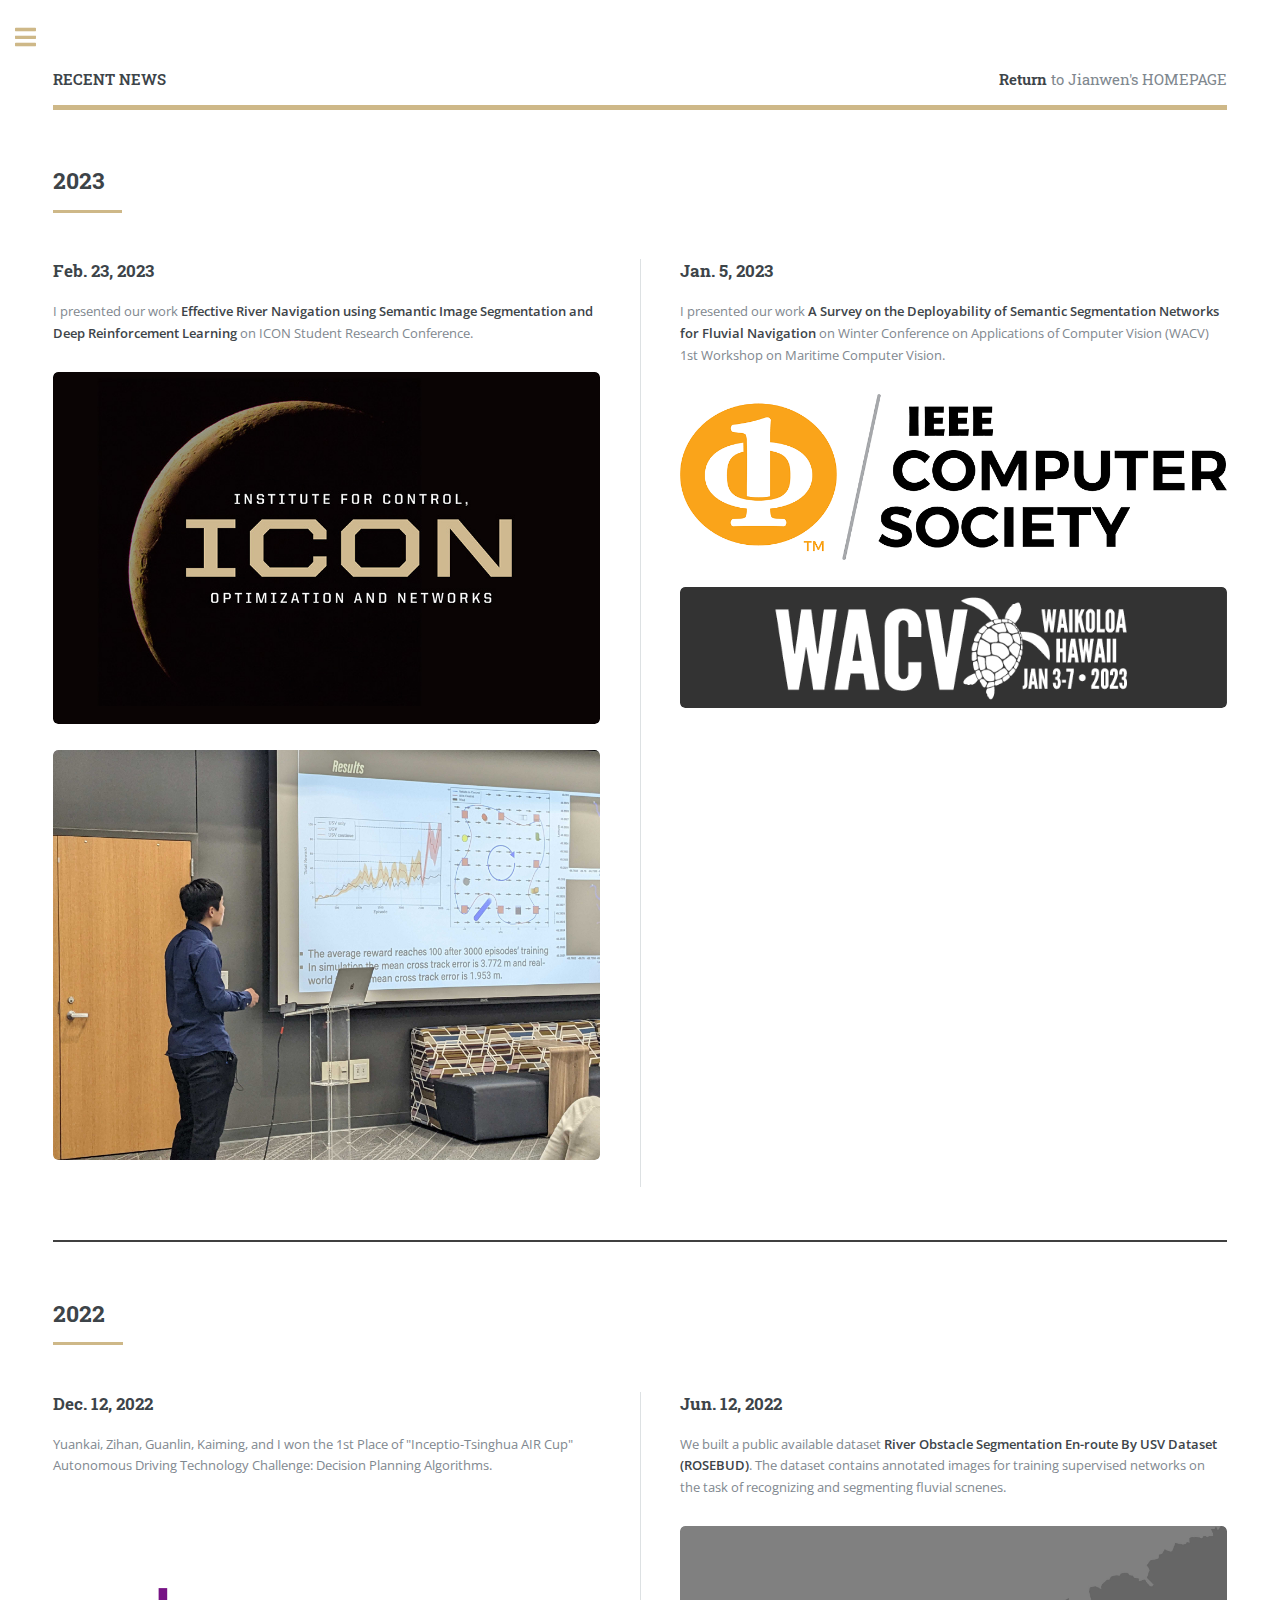
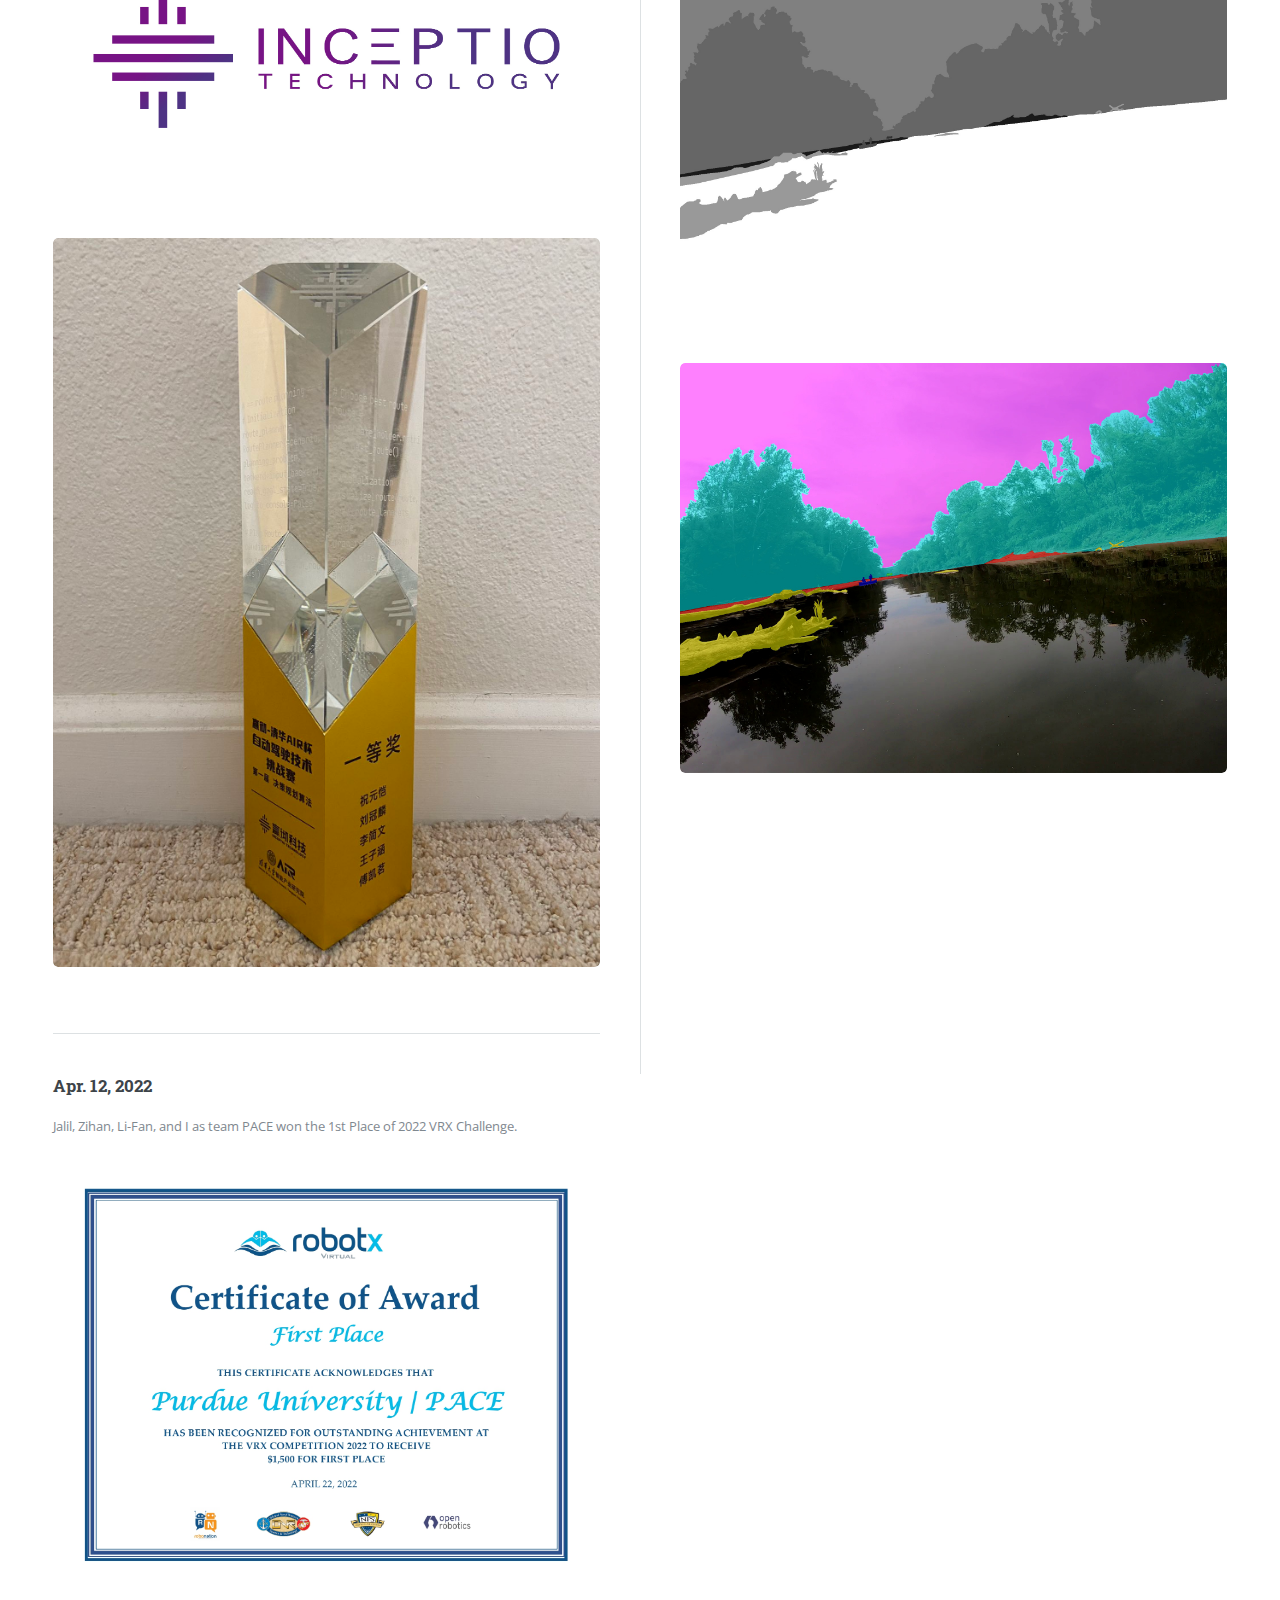
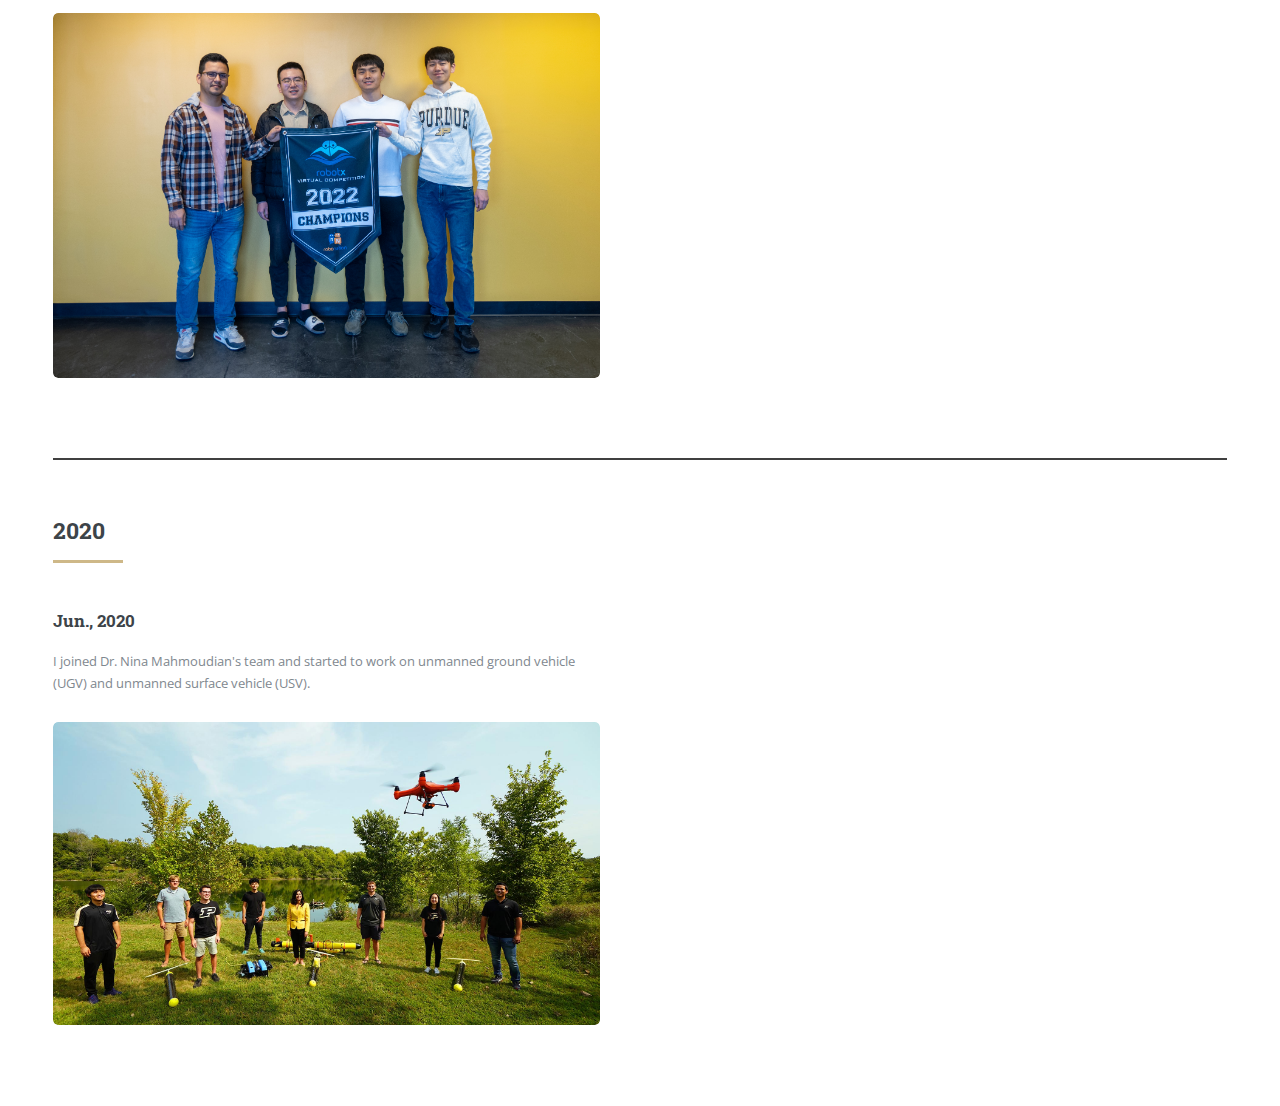
==== commit a54d8d52: "update news" ====
--- a/news.htm
+++ b/news.htm
@@ -77,11 +77,19 @@
 							</article>
 
 							<article>
+								<h3>Jun. 12, 2022</h3>
+								We built a public available dataset <strong>River Obstacle Segmentation En-route By USV Dataset (ROSEBUD)</strong>. The dataset contains annotated images for training supervised networks on the task of recognizing and segmenting fluvial scnenes.</p>
+								<a href="https://purr.purdue.edu/publications/4072/1" class="image"><img src="images/rosebud.png" alt="" /></a>
+								<a href="https://purr.purdue.edu/publications/4072/1" class="image"><img src="images/rosebud2.png" alt="" /></a>
+							</article>
+
+							<article>
 								<h3>Apr. 12, 2022</h3>
 								Jalil, Zihan, Li-Fan, and I as team PACE won the 1st Place of 2022 VRX Challenge.</p>
 								<a href="#" class="image"><img src="images/Certificates_VRX22.jpg" alt="" /></a>
 								<a href="#" class="image"><img src="images/VRX_group.jpg" alt="" /></a>
 							</article>
+
 						</div>
 					</section>
 
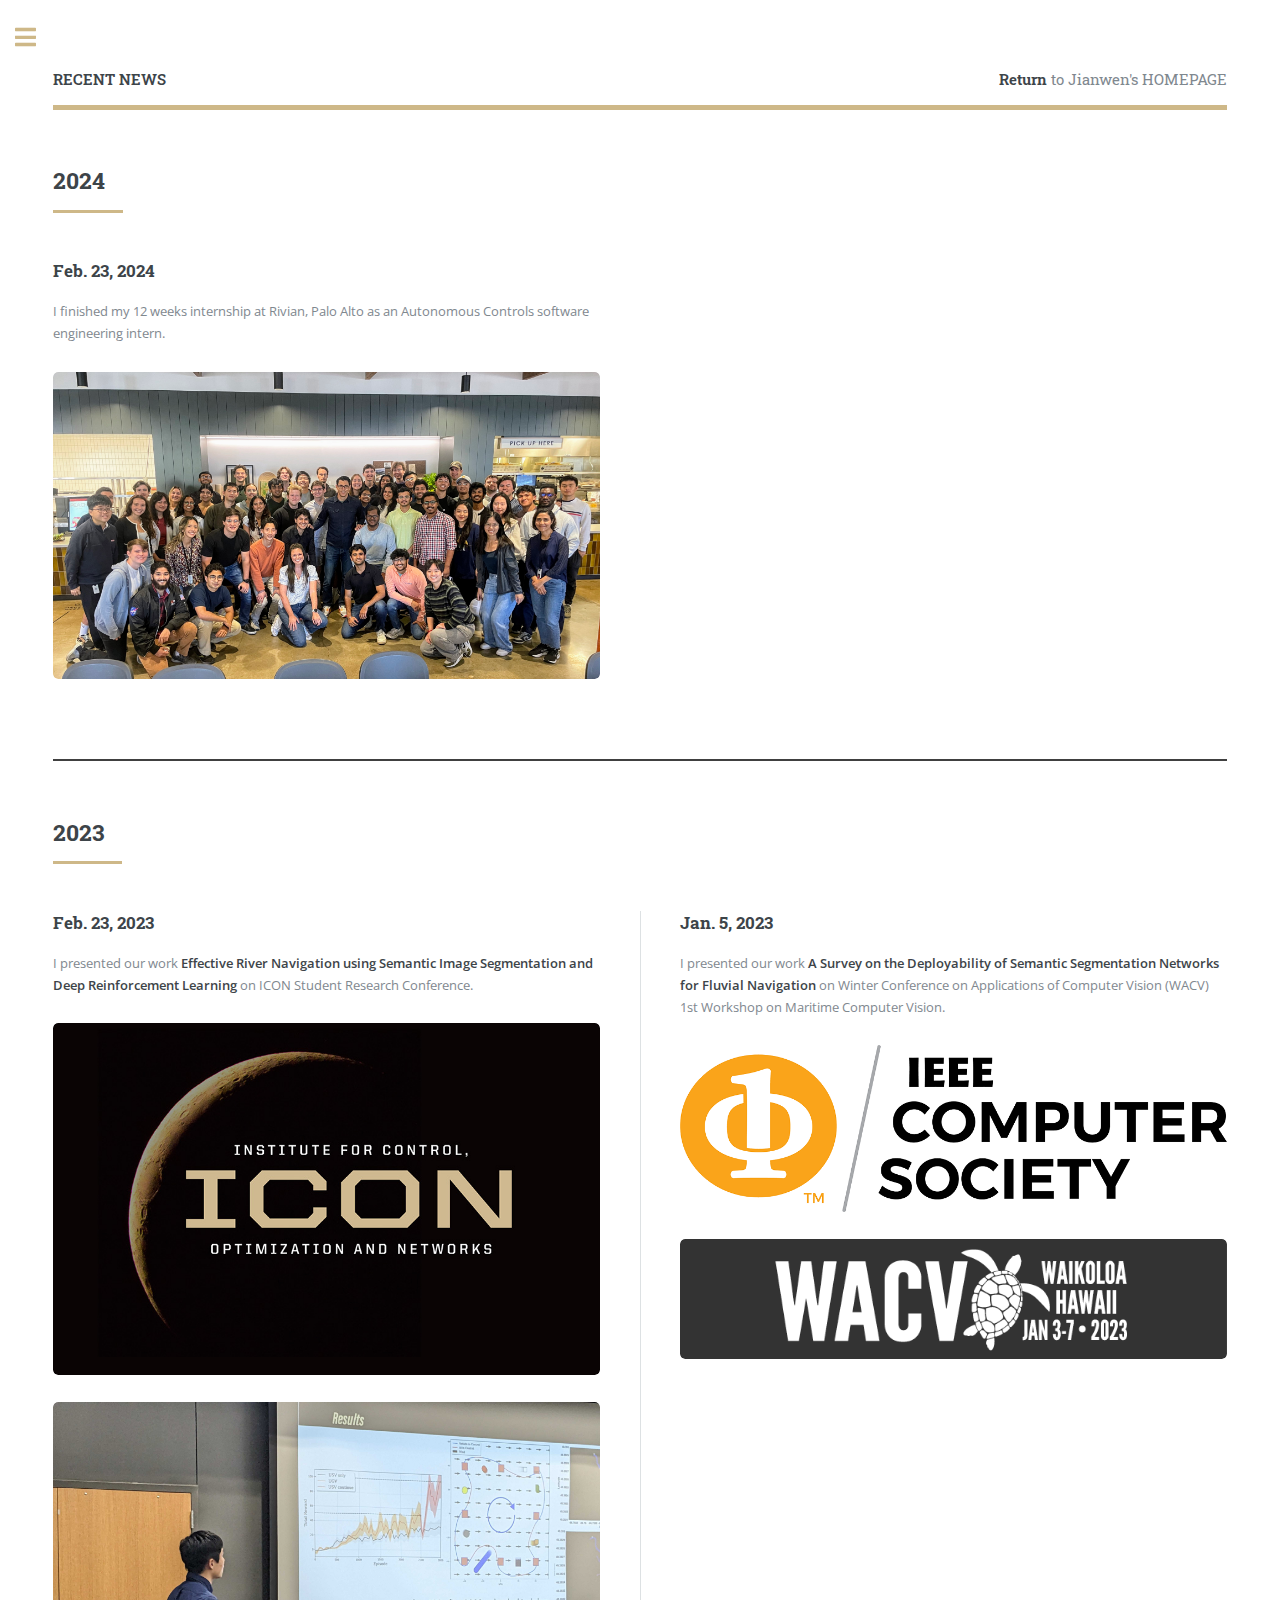
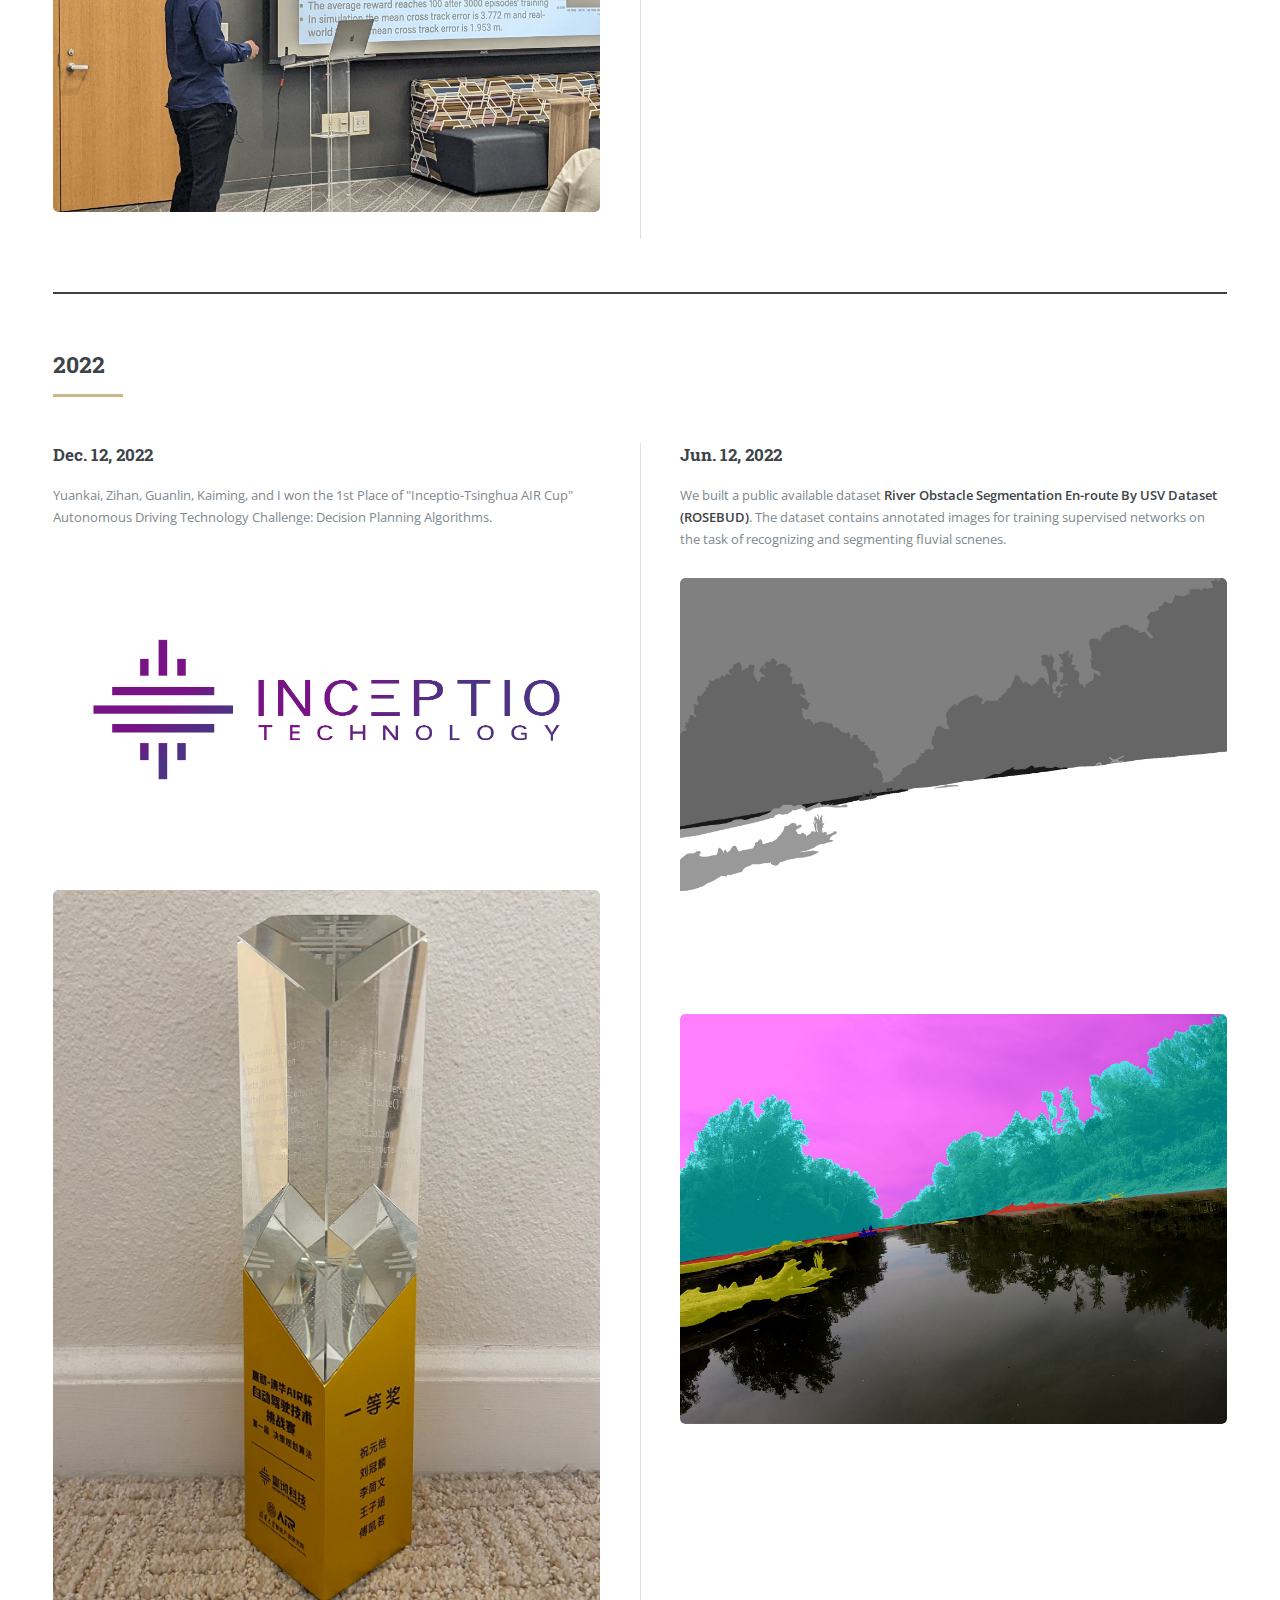
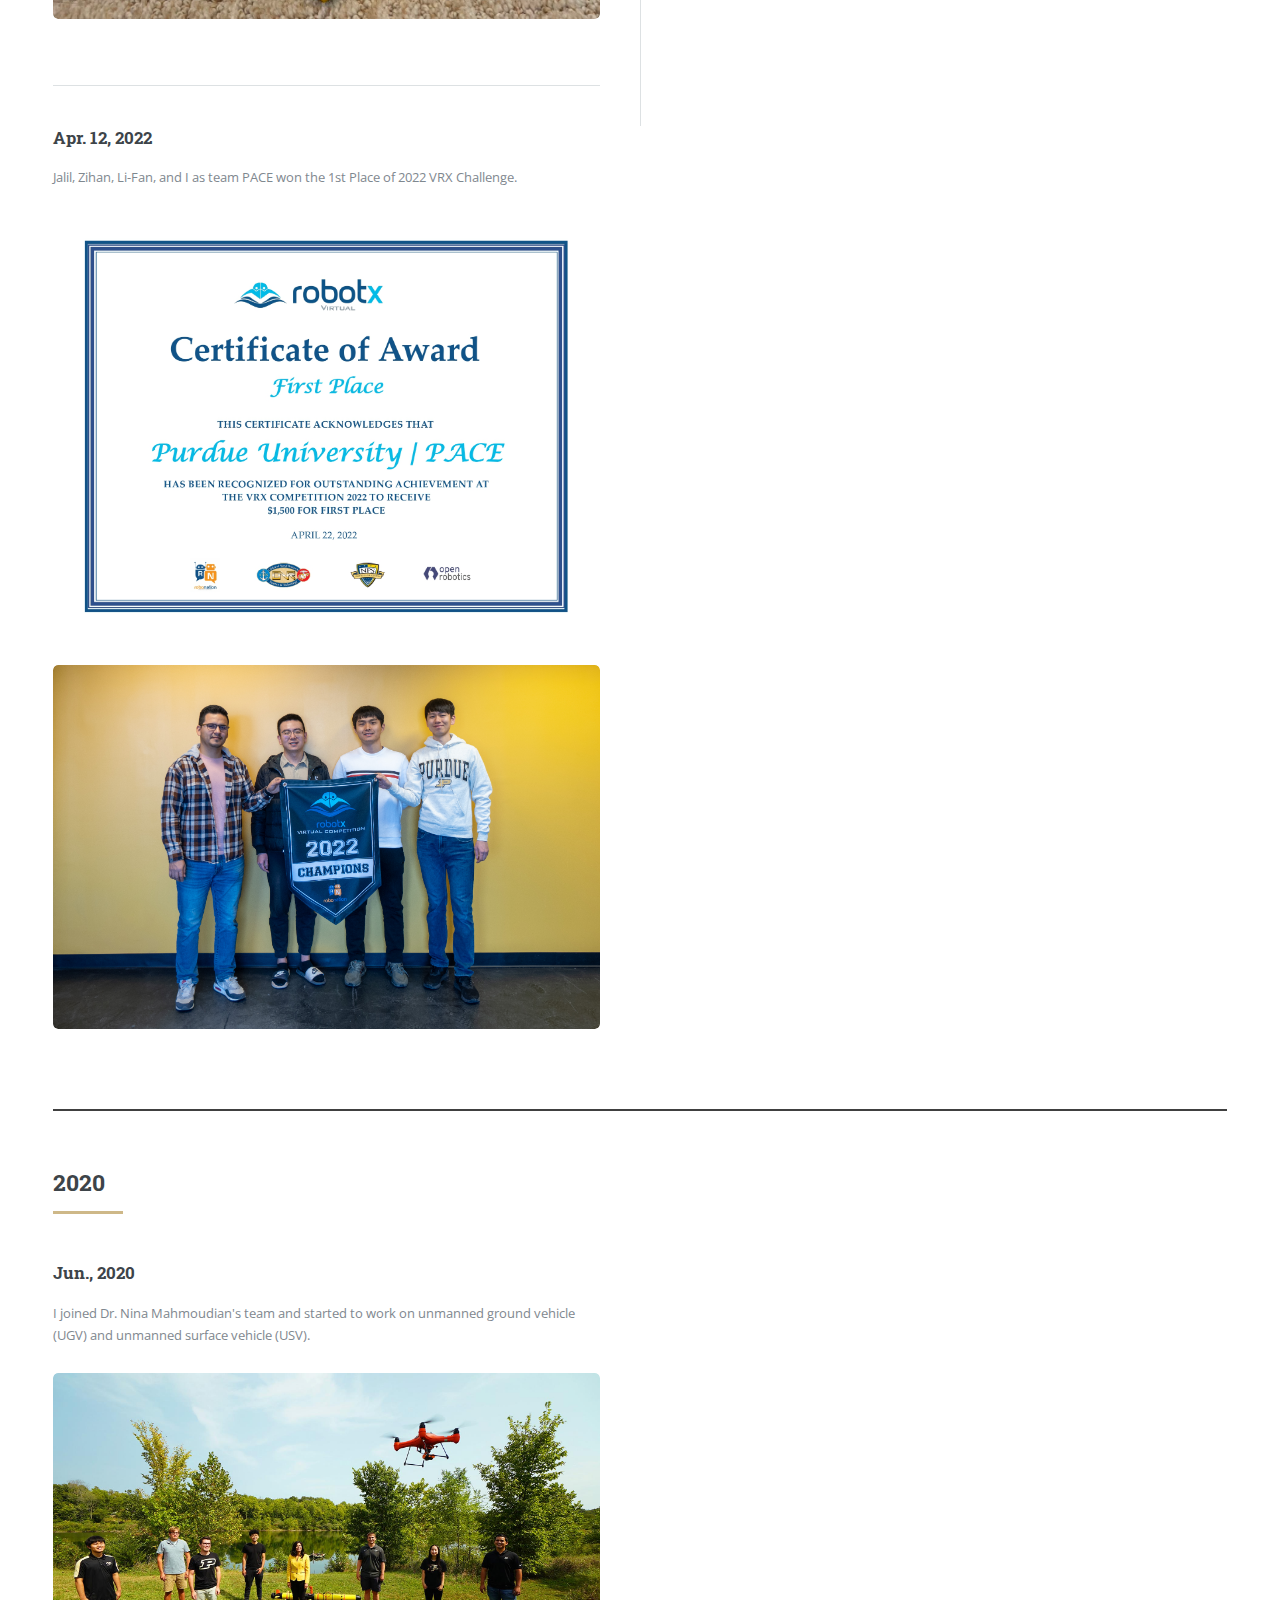
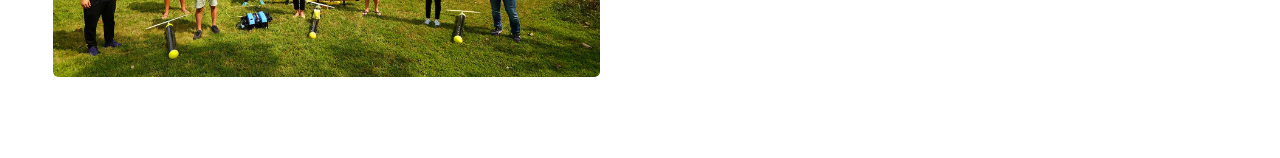
==== commit 5db54afc: "add internship" ====
--- a/news.htm
+++ b/news.htm
@@ -42,6 +42,19 @@
 					</header>
 
 					<!-- Section -->
+					<section>
+						<header class="major">
+							<h2>2024</h2>
+						</header>
+						<div class="posts">
+							<article>
+								<h3>Feb. 23, 2024</h3>
+								I finished my 12 weeks internship at Rivian, Palo Alto as an Autonomous Controls software engineering intern.</p>
+	<!--											<a href="https://www.thecvf.com/" class="image"><img src="images/cvf_.jpg" alt="" style="width:200px;height:130px;" /></a>-->
+								<a class="image"><img src="images/Rivian.jpg" alt="" /></a>
+							</article>
+						</div>
+					</section>
 					<section>
 						<header class="major">
 							<h2>2023</h2>
--- a/assets/css/main.css
+++ b/assets/css/main.css
@@ -113,12 +113,14 @@
   transition: color 0.2s ease-in-out, border-bottom-color 0.2s ease-in-out;
   border-bottom: dotted 1px;
   color: #CEB888;
-  text-decoration: none; }
+  text-decoration: none !important; }
   a:hover {
+    text-decoration: none !important;
     border-bottom-color: #CEB888;
     color: #CEB888 !important; }
     a:hover strong {
       color: inherit; }
+
 
 strong, b {
   color: #3d4449;
